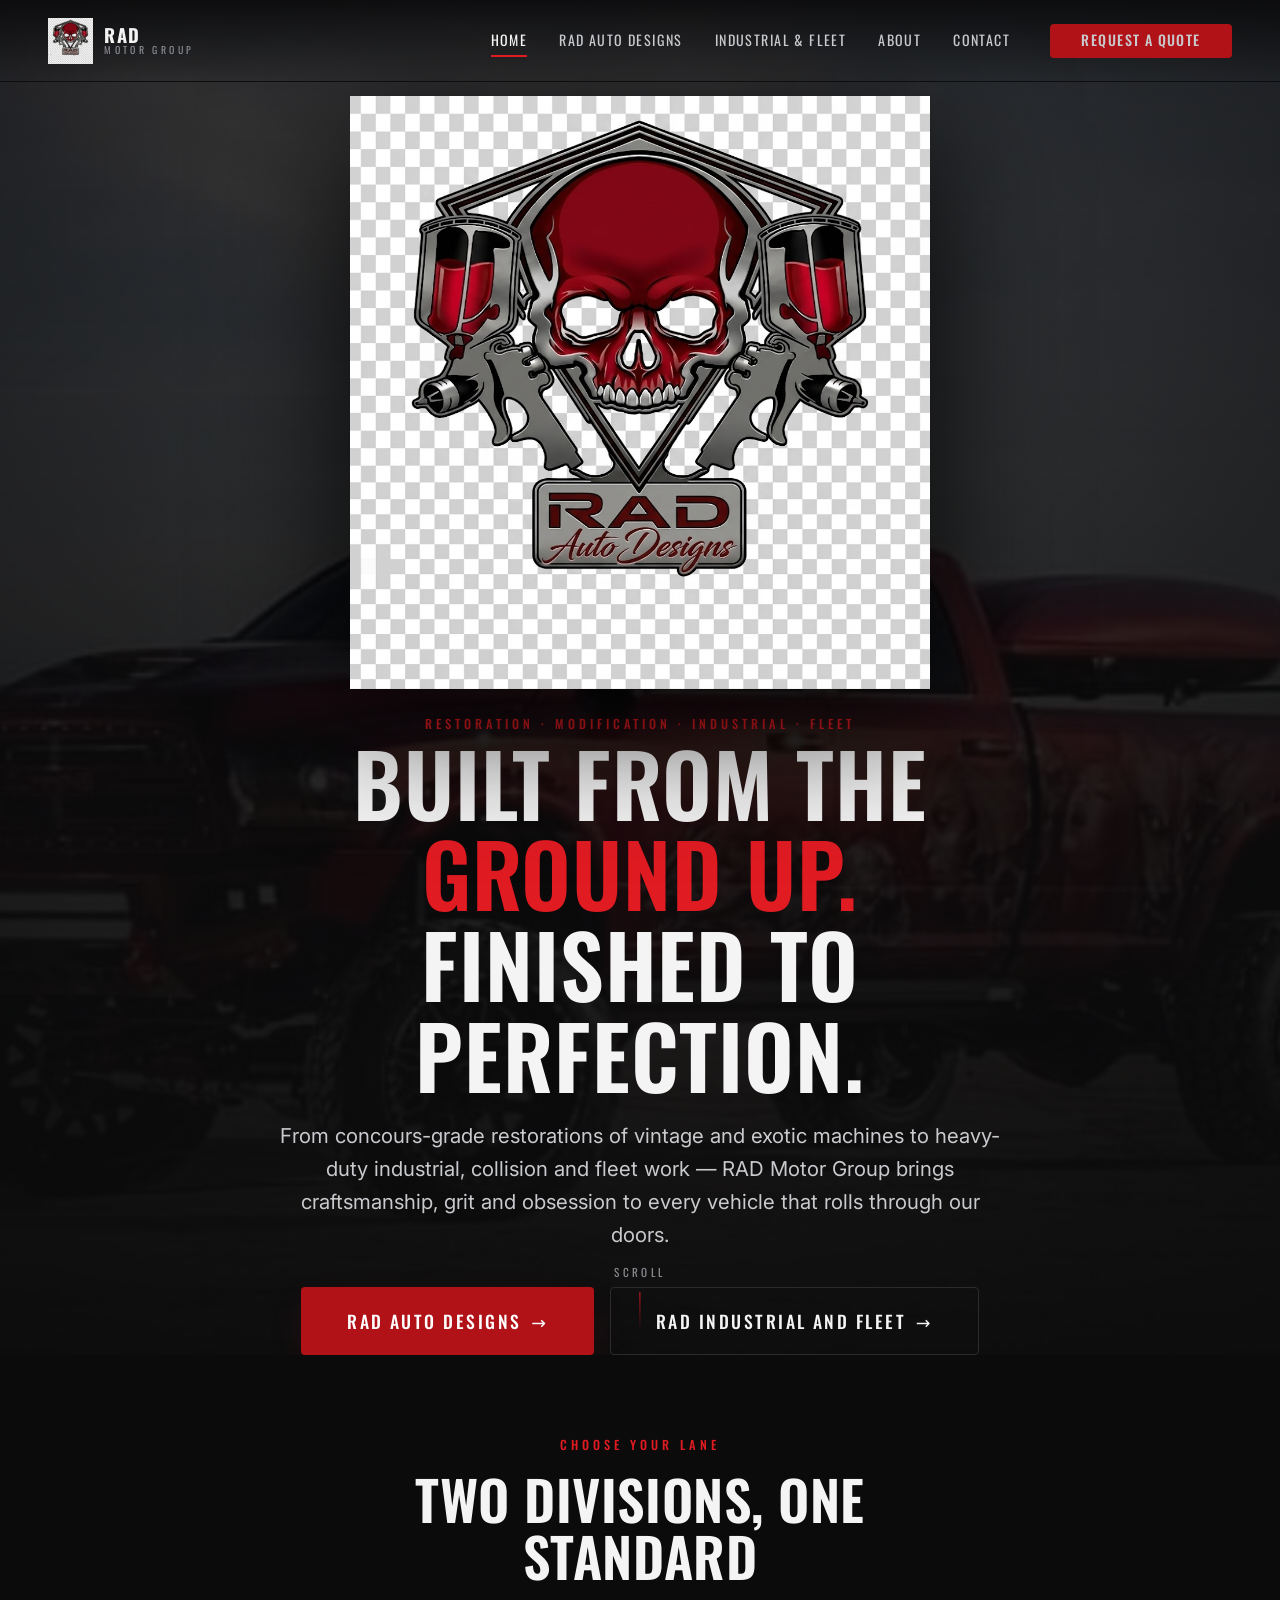
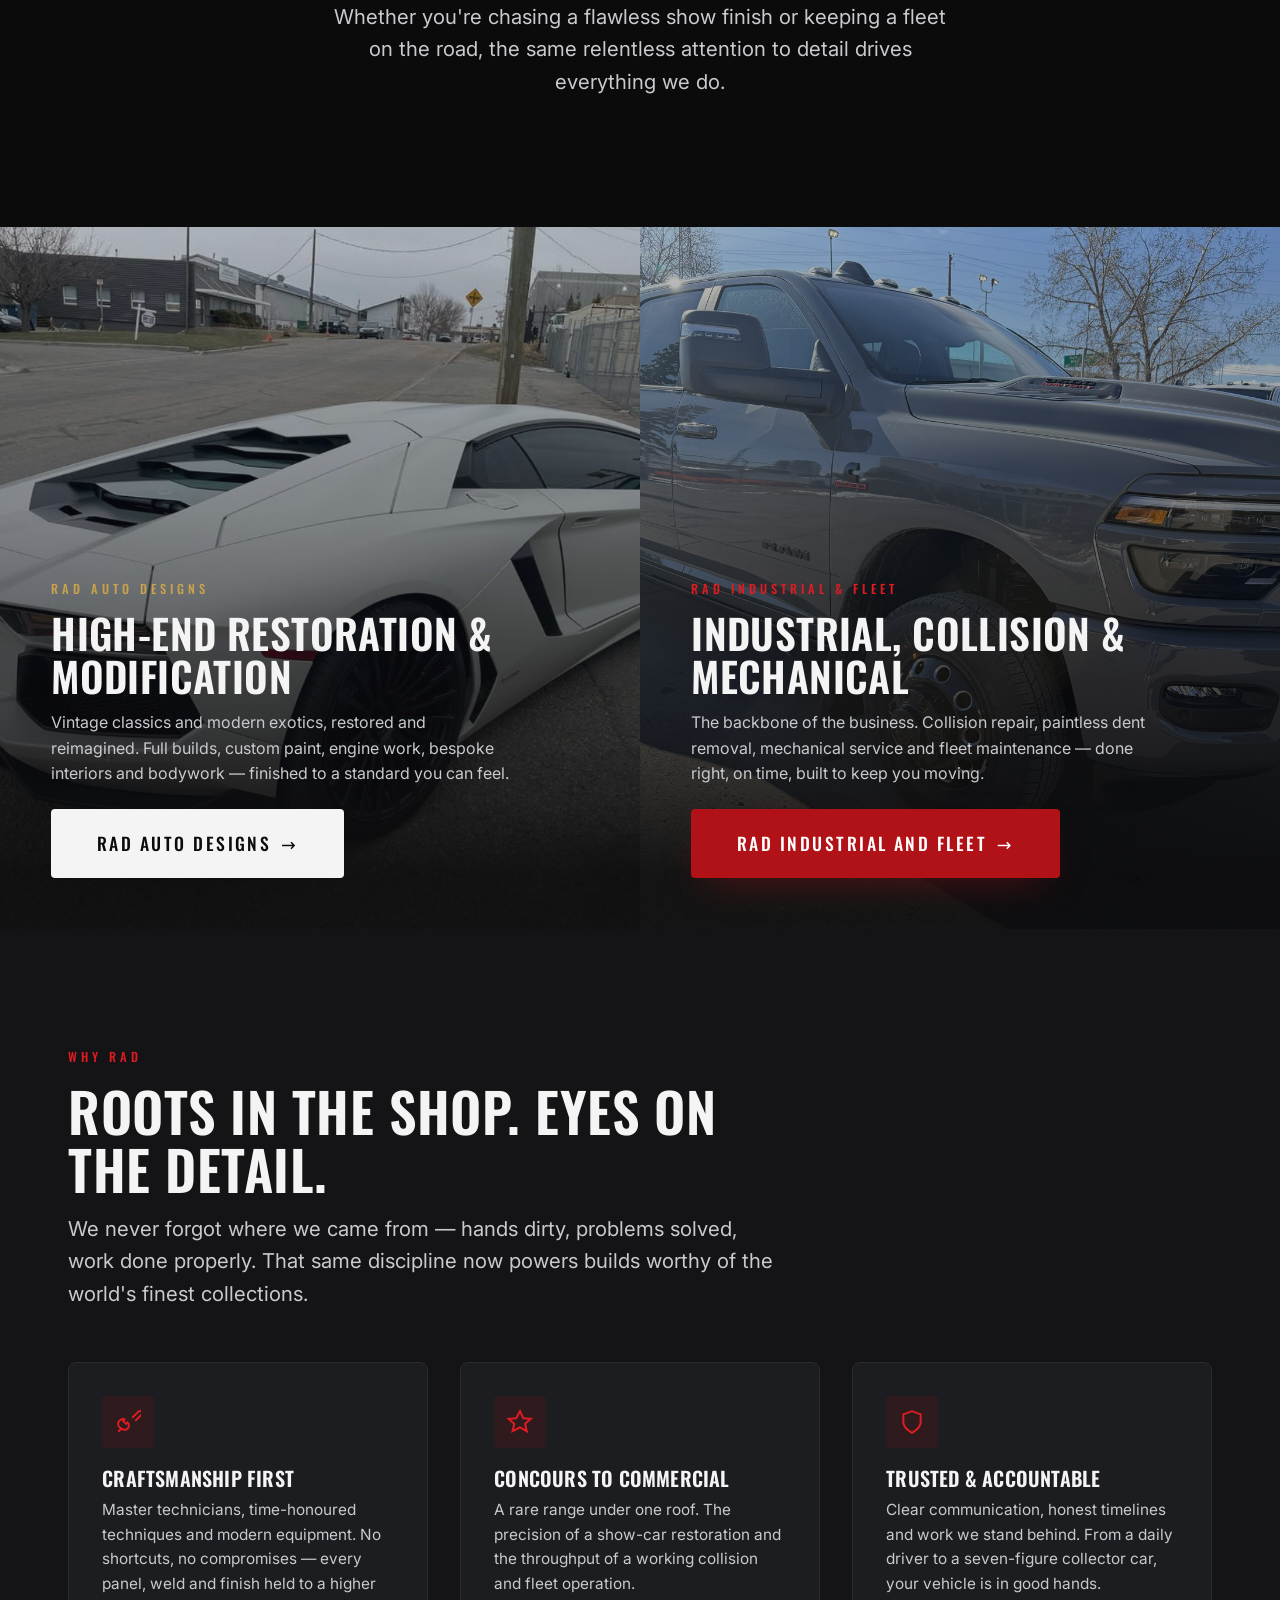
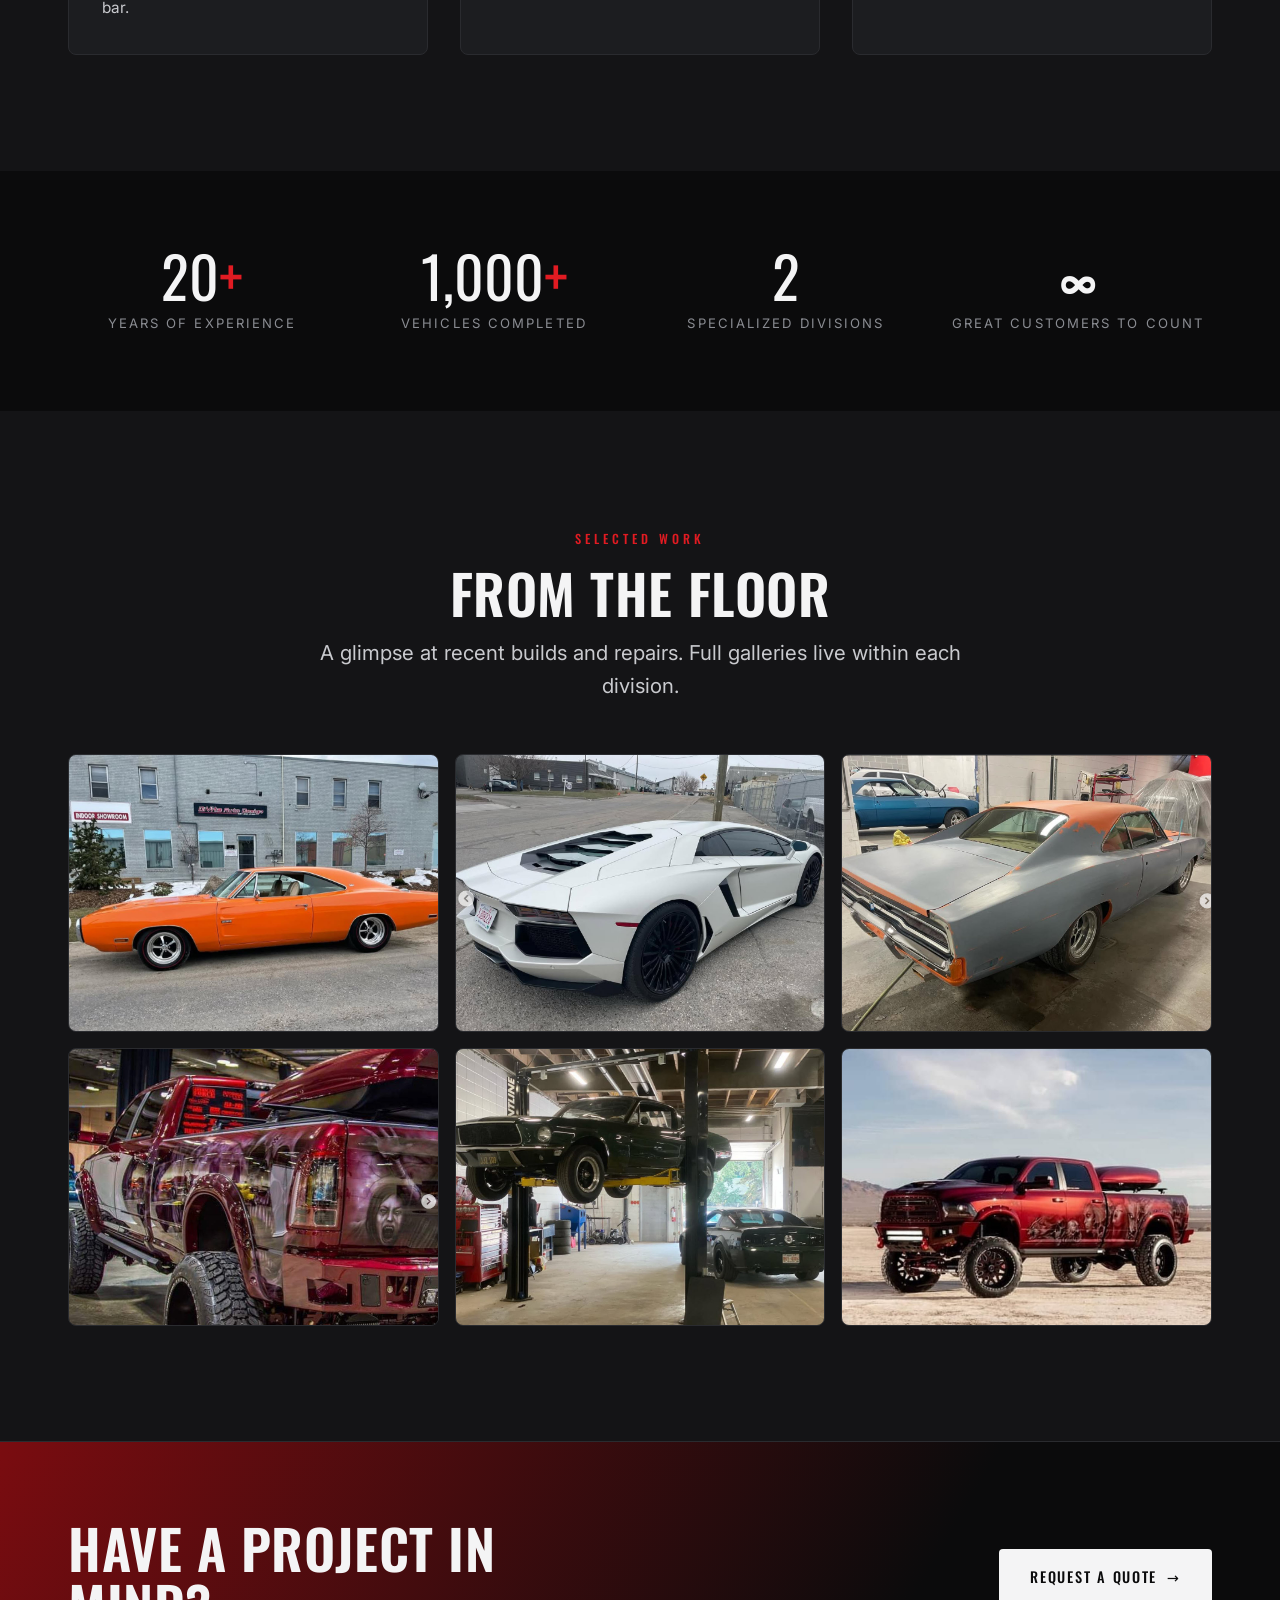
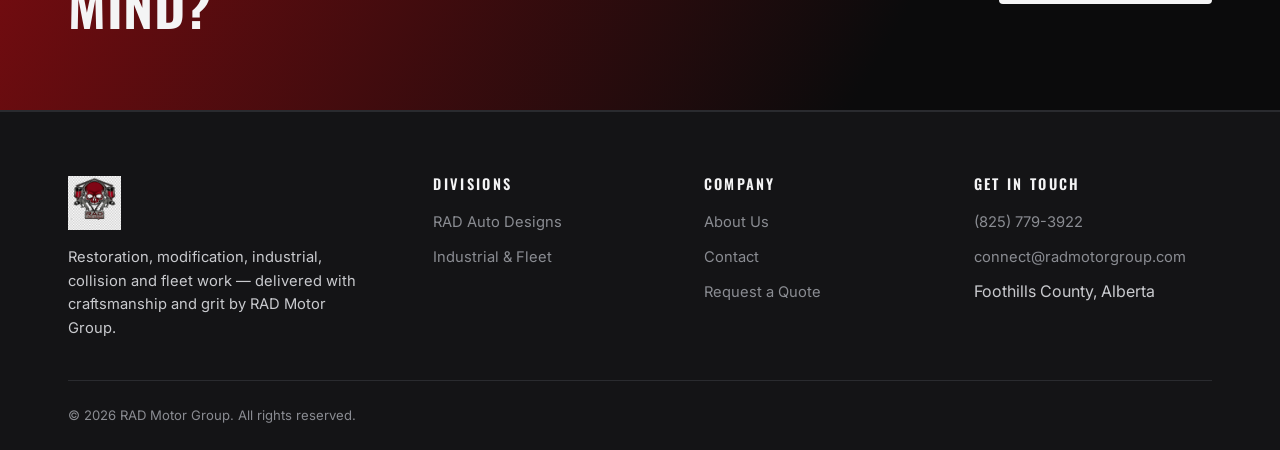
==== index.html @ b4453901 "Initial commit: RAD Motor Group website Launch-ready static site with Netlify Forms contact handling" ====
<!DOCTYPE html>
<html lang="en">
<head>
  <meta charset="UTF-8" />
  <meta name="viewport" content="width=device-width, initial-scale=1.0" />
  <title>RAD Motor Group — Restoration. Modification. Industrial &amp; Fleet.</title>
  <meta name="description" content="RAD Motor Group: high-end vintage and exotic restorations through RAD Auto Designs, plus industrial, collision, dent and mechanical work through RAD Industrial &amp; Fleet." />
  <link rel="preconnect" href="https://fonts.googleapis.com" />
  <link rel="preconnect" href="https://fonts.gstatic.com" crossorigin />
  <link href="https://fonts.googleapis.com/css2?family=Oswald:wght@400;500;600;700&family=Inter:wght@400;500;600&display=swap" rel="stylesheet" />
  <link rel="icon" type="image/png" href="assets/img/rad-logo.png" />
  <link rel="stylesheet" href="assets/css/style.css" />
</head>
<body>

  <!-- NAV -->
  <header class="nav">
    <a href="index.html" class="nav__brand" aria-label="RAD Motor Group home">
      <img src="assets/img/rad-logo.png" alt="RAD Motor Group" onerror="this.style.display='none'" />
      <span class="nav__brand-text"><strong>RAD</strong><span>Motor Group</span></span>
    </a>
    <nav class="nav__links" aria-label="Primary">
      <a href="index.html" class="active">Home</a>
      <a href="designs.html">RAD Auto Designs</a>
      <a href="fleet.html">Industrial &amp; Fleet</a>
      <a href="about.html">About</a>
      <a href="contact.html">Contact</a>
      <a href="contact.html" class="btn btn--primary nav__cta">Request a Quote</a>
    </nav>
    <button class="nav__toggle" aria-label="Toggle menu"><span></span><span></span><span></span></button>
  </header>

  <!-- HERO -->
  <section class="hero hero--logo">
    <div class="hero__bg"><img src="assets/img/sema-truck-desert.jpg" alt="Custom candy-red show truck built by RAD Motor Group" /></div>
    <div class="wrap hero__inner">
      <img class="hero__logo" src="assets/img/rad-logo.png" alt="RAD Auto Designs" />
      <span class="eyebrow reveal">Restoration · Modification · Industrial · Fleet</span>
      <h1 class="reveal" data-delay="1">Built From The <span class="accent">Ground Up.</span><br />Finished To Perfection.</h1>
      <p class="lead reveal" data-delay="2">From concours-grade restorations of vintage and exotic machines to heavy-duty industrial, collision and fleet work — RAD Motor Group brings craftsmanship, grit and obsession to every vehicle that rolls through our doors.</p>
      <div class="hero__actions reveal" data-delay="3">
        <a href="designs.html" class="btn btn--primary btn--lg">RAD Auto Designs <span class="arrow">→</span></a>
        <a href="fleet.html" class="btn btn--ghost btn--lg">RAD Industrial and Fleet <span class="arrow">→</span></a>
      </div>
    </div>
    <div class="hero__scroll">Scroll</div>
  </section>

  <!-- DIVISIONS -->
  <section class="section--tight" aria-label="Our divisions">
    <div class="wrap sec-head center reveal">
      <span class="eyebrow">Choose Your Lane</span>
      <h2>Two Divisions, One Standard</h2>
      <p class="lead maxw-prose mx-auto">Whether you're chasing a flawless show finish or keeping a fleet on the road, the same relentless attention to detail drives everything we do.</p>
    </div>
  </section>

  <section class="divisions">
    <a class="division division--designs" href="designs.html">
      <div class="division__bg"><img src="assets/img/lambo-white.jpg" alt="White Lamborghini Aventador" /></div>
      <div class="division__content">
        <span class="eyebrow eyebrow--gold">RAD Auto Designs</span>
        <h3>High-End Restoration &amp; Modification</h3>
        <p>Vintage classics and modern exotics, restored and reimagined. Full builds, custom paint, engine work, bespoke interiors and bodywork — finished to a standard you can feel.</p>
        <span class="btn btn--light btn--lg">RAD Auto Designs <span class="arrow">→</span></span>
      </div>
    </a>
    <a class="division division--fleet" href="fleet.html">
      <div class="division__bg"><img src="assets/img/ram-dually.jpg" alt="RAM 3500 dually fleet truck serviced by RAD Industrial &amp; Fleet" /></div>
      <div class="division__content">
        <span class="eyebrow">RAD Industrial &amp; Fleet</span>
        <h3>Industrial, Collision &amp; Mechanical</h3>
        <p>The backbone of the business. Collision repair, paintless dent removal, mechanical service and fleet maintenance — done right, on time, built to keep you moving.</p>
        <span class="btn btn--primary btn--lg">RAD Industrial and Fleet <span class="arrow">→</span></span>
      </div>
    </a>
  </section>

  <!-- WHY RAD -->
  <section class="section surface-soft">
    <div class="wrap">
      <div class="sec-head reveal">
        <span class="eyebrow">Why RAD</span>
        <h2>Roots In The Shop. Eyes On The Detail.</h2>
        <p class="lead maxw-prose">We never forgot where we came from — hands dirty, problems solved, work done properly. That same discipline now powers builds worthy of the world's finest collections.</p>
      </div>
      <div class="grid grid-3">
        <div class="card reveal">
          <div class="card__icon" aria-hidden="true">
            <svg viewBox="0 0 24 24" fill="none" stroke="currentColor" stroke-width="1.8"><path d="M3 21l3-3m0 0a4 4 0 105.66-5.66l-1.41 1.41-2.83-2.83 1.41-1.41A4 4 0 006 18zm9.9-9.9l5.66-5.66a2 2 0 012.83 2.83l-5.66 5.66"/></svg>
          </div>
          <h3>Craftsmanship First</h3>
          <p>Master technicians, time-honoured techniques and modern equipment. No shortcuts, no compromises — every panel, weld and finish held to a higher bar.</p>
        </div>
        <div class="card reveal" data-delay="1">
          <div class="card__icon" aria-hidden="true">
            <svg viewBox="0 0 24 24" fill="none" stroke="currentColor" stroke-width="1.8"><path d="M12 2l3 6.5 7 .6-5.3 4.6 1.6 6.8L12 17l-6.9 3.5 1.6-6.8L1.4 9.1l7-.6z"/></svg>
          </div>
          <h3>Concours To Commercial</h3>
          <p>A rare range under one roof. The precision of a show-car restoration and the throughput of a working collision and fleet operation.</p>
        </div>
        <div class="card reveal" data-delay="2">
          <div class="card__icon" aria-hidden="true">
            <svg viewBox="0 0 24 24" fill="none" stroke="currentColor" stroke-width="1.8"><path d="M12 22s8-4 8-10V5l-8-3-8 3v7c0 6 8 10 8 10z"/></svg>
          </div>
          <h3>Trusted &amp; Accountable</h3>
          <p>Clear communication, honest timelines and work we stand behind. From a daily driver to a seven-figure collector car, your vehicle is in good hands.</p>
        </div>
      </div>
    </div>
  </section>

  <!-- STATS -->
  <section class="section--tight">
    <div class="wrap">
      <div class="stats">
        <div class="reveal"><div class="stat__num">20<span class="text-red">+</span></div><div class="stat__label">Years Of Experience</div></div>
        <div class="reveal" data-delay="1"><div class="stat__num">1,000<span class="text-red">+</span></div><div class="stat__label">Vehicles Completed</div></div>
        <div class="reveal" data-delay="2"><div class="stat__num">2</div><div class="stat__label">Specialized Divisions</div></div>
        <div class="reveal" data-delay="3"><div class="stat__num text-red">&infin;</div><div class="stat__label">Great Customers To Count</div></div>
      </div>
    </div>
  </section>

  <!-- GALLERY TEASER -->
  <section class="section surface-soft">
    <div class="wrap">
      <div class="sec-head center reveal">
        <span class="eyebrow">Selected Work</span>
        <h2>From The Floor</h2>
        <p class="lead maxw-prose mx-auto">A glimpse at recent builds and repairs. Full galleries live within each division.</p>
      </div>
      <div class="gallery">
        <figure class="gallery__item reveal"><img src="assets/img/charger-orange-side.jpg" alt="Restored orange Dodge Charger" /><figcaption>Vintage Restoration — RAD Auto Designs</figcaption></figure>
        <figure class="gallery__item reveal" data-delay="1"><img src="assets/img/lambo-white.jpg" alt="White Lamborghini Aventador" /><figcaption>Exotic Refinish — RAD Auto Designs</figcaption></figure>
        <figure class="gallery__item reveal" data-delay="2"><img src="assets/img/charger-primer.jpg" alt="Dodge Charger in primer during bodywork" /><figcaption>Bodywork &amp; Repair — Industrial &amp; Fleet</figcaption></figure>
        <figure class="gallery__item reveal"><img src="assets/img/sema-truck-show.jpg" alt="Custom airbrushed show truck at SEMA" /><figcaption>Custom Paint — RAD Auto Designs</figcaption></figure>
        <figure class="gallery__item reveal" data-delay="1"><img src="assets/img/mustang-lift.jpg" alt="Classic Mustang on the shop lift" /><figcaption>Mechanical Service — Industrial &amp; Fleet</figcaption></figure>
        <figure class="gallery__item reveal" data-delay="2"><img src="assets/img/sema-truck-desert.jpg" alt="Lifted candy-red custom Ram truck" /><figcaption>Full Custom Build — RAD Auto Designs</figcaption></figure>
      </div>
    </div>
  </section>

  <!-- CTA BAND -->
  <section class="cta-band section--tight">
    <div class="wrap">
      <h2 class="reveal">Have A Project In Mind?</h2>
      <div class="reveal" data-delay="1">
        <a href="contact.html" class="btn btn--light">Request a Quote <span class="arrow">→</span></a>
      </div>
    </div>
  </section>

  <!-- FOOTER -->
  <footer class="footer">
    <div class="wrap">
      <div class="footer__grid">
        <div class="footer__brand">
          <img src="assets/img/rad-logo.png" alt="RAD Motor Group" onerror="this.style.display='none'" />
          <p>Restoration, modification, industrial, collision and fleet work — delivered with craftsmanship and grit by RAD Motor Group.</p>
        </div>
        <div>
          <h4>Divisions</h4>
          <ul>
            <li><a href="designs.html">RAD Auto Designs</a></li>
            <li><a href="fleet.html">Industrial &amp; Fleet</a></li>
          </ul>
        </div>
        <div>
          <h4>Company</h4>
          <ul>
            <li><a href="about.html">About Us</a></li>
            <li><a href="contact.html">Contact</a></li>
            <li><a href="contact.html">Request a Quote</a></li>
          </ul>
        </div>
        <div>
          <h4>Get In Touch</h4>
          <ul>
            <li><a href="tel:+18257793922">(825) 779-3922</a></li>
            <li><a href="mailto:connect@radmotorgroup.com">connect@radmotorgroup.com</a></li>
            <li>Foothills County, Alberta</li>
          </ul>
        </div>
      </div>
      <div class="footer__bottom">
        <span>&copy; <span id="year">2026</span> RAD Motor Group. All rights reserved.</span>
        <div class="footer__social">
          <a href="#" aria-label="Instagram"><svg width="18" height="18" viewBox="0 0 24 24" fill="none" stroke="currentColor" stroke-width="1.8"><rect x="3" y="3" width="18" height="18" rx="5"/><circle cx="12" cy="12" r="4"/><circle cx="17.5" cy="6.5" r="1"/></svg></a>
          <a href="#" aria-label="Facebook"><svg width="18" height="18" viewBox="0 0 24 24" fill="none" stroke="currentColor" stroke-width="1.8"><path d="M15 3h-3a4 4 0 00-4 4v3H5v4h3v7h4v-7h3l1-4h-4V7a1 1 0 011-1h3z"/></svg></a>
          <a href="#" aria-label="YouTube"><svg width="18" height="18" viewBox="0 0 24 24" fill="none" stroke="currentColor" stroke-width="1.8"><rect x="2" y="5" width="20" height="14" rx="4"/><path d="M10 9l5 3-5 3z" fill="currentColor"/></svg></a>
        </div>
      </div>
    </div>
  </footer>

  <script src="assets/js/main.js"></script>
</body>
</html>
---- assets/css/style.css ----
/* ============================================================
   RAD Motor Group — Design System
   Deep red + black. Dark, dramatic, premium.
   ============================================================ */

:root {
  /* Brand palette */
  --rad-red: #B01217;          /* deep signature red */
  --rad-red-bright: #E11B22;   /* accent / hover */
  --rad-red-dark: #7A0C10;     /* pressed / shadow red */
  --black: #0B0B0C;            /* near-black base */
  --black-soft: #141416;       /* raised surfaces */
  --char: #1C1D20;             /* cards */
  --char-line: #2A2B2F;        /* hairline borders */
  --smoke: #8A8C92;            /* muted text */
  --silver: #C9CACE;           /* secondary text */
  --white: #F4F4F5;            /* primary text */
  --gold: #C9A24B;             /* subtle luxury accent */

  /* Typography */
  --font-display: "Oswald", "Arial Narrow", system-ui, sans-serif;
  --font-body: "Inter", -apple-system, "Segoe UI", Roboto, sans-serif;

  /* Layout */
  --maxw: 1240px;
  --gutter: clamp(1.25rem, 4vw, 3rem);
  --radius: 4px;
  --radius-lg: 8px;

  /* Motion */
  --ease: cubic-bezier(0.22, 1, 0.36, 1);
  --t-fast: 0.2s;
  --t-med: 0.4s;

  /* Shadow */
  --shadow: 0 18px 50px -20px rgba(0,0,0,0.8);
  --shadow-red: 0 14px 40px -18px rgba(176,18,23,0.55);
}

/* ---------- Reset ---------- */
*, *::before, *::after { box-sizing: border-box; margin: 0; padding: 0; }
html { scroll-behavior: smooth; -webkit-text-size-adjust: 100%; }
body {
  font-family: var(--font-body);
  background: var(--black);
  color: var(--silver);
  line-height: 1.6;
  overflow-x: hidden;
  -webkit-font-smoothing: antialiased;
}
img { max-width: 100%; display: block; }
a { color: inherit; text-decoration: none; }
ul { list-style: none; }
button { font-family: inherit; cursor: pointer; }

/* ---------- Typography ---------- */
h1, h2, h3, h4, .display {
  font-family: var(--font-display);
  color: var(--white);
  font-weight: 600;
  line-height: 1.05;
  letter-spacing: 0.01em;
  text-transform: uppercase;
}
h1 { font-size: clamp(2.6rem, 7vw, 5.4rem); }
h2 { font-size: clamp(2rem, 4.5vw, 3.4rem); }
h3 { font-size: clamp(1.3rem, 2.4vw, 1.8rem); }
p  { color: var(--silver); }
.lead { font-size: clamp(1.05rem, 1.6vw, 1.3rem); color: var(--silver); }

.eyebrow {
  font-family: var(--font-display);
  text-transform: uppercase;
  letter-spacing: 0.32em;
  font-size: 0.78rem;
  color: var(--rad-red-bright);
  font-weight: 500;
  display: inline-block;
}
.eyebrow--gold { color: var(--gold); }
.text-red { color: var(--rad-red-bright); }

/* ---------- Layout helpers ---------- */
.wrap { width: 100%; max-width: var(--maxw); margin-inline: auto; padding-inline: var(--gutter); }
.section { padding-block: clamp(4rem, 9vw, 8rem); position: relative; }
.section--tight { padding-block: clamp(3rem, 6vw, 5rem); }
.center { text-align: center; }
.mx-auto { margin-inline: auto; }
.maxw-prose { max-width: 62ch; }

.grid { display: grid; gap: clamp(1.25rem, 2.5vw, 2rem); }
.grid-2 { grid-template-columns: repeat(2, 1fr); }
.grid-3 { grid-template-columns: repeat(3, 1fr); }
.grid-4 { grid-template-columns: repeat(4, 1fr); }
@media (max-width: 900px) {
  .grid-3, .grid-4 { grid-template-columns: repeat(2, 1fr); }
}
@media (max-width: 620px) {
  .grid-2, .grid-3, .grid-4 { grid-template-columns: 1fr; }
}

/* ---------- Buttons ---------- */
.btn {
  display: inline-flex;
  align-items: center;
  gap: 0.6rem;
  font-family: var(--font-display);
  text-transform: uppercase;
  letter-spacing: 0.12em;
  font-size: 0.9rem;
  font-weight: 500;
  padding: 0.95rem 1.9rem;
  border-radius: var(--radius);
  border: 1px solid transparent;
  transition: transform var(--t-fast) var(--ease),
              background var(--t-fast) var(--ease),
              box-shadow var(--t-fast) var(--ease),
              color var(--t-fast) var(--ease);
}
.btn:hover { transform: translateY(-2px); }
.btn--primary { background: var(--rad-red); color: #fff; box-shadow: var(--shadow-red); }
.btn--primary:hover { background: var(--rad-red-bright); }
.btn--ghost { border-color: var(--char-line); color: var(--white); background: transparent; }
.btn--ghost:hover { border-color: var(--rad-red-bright); color: var(--rad-red-bright); }
.btn--light { background: var(--white); color: var(--black); }
.btn--light:hover { background: #fff; }
.btn .arrow { transition: transform var(--t-fast) var(--ease); }
.btn:hover .arrow { transform: translateX(4px); }
.btn--lg { padding: 1.2rem 2.8rem; font-size: 1.1rem; letter-spacing: 0.14em; border-radius: var(--radius); }
@media (max-width: 620px) { .btn--lg { width: 100%; justify-content: center; } }

/* ---------- Navigation ---------- */
.nav {
  position: fixed; inset: 0 0 auto 0; z-index: 100;
  display: flex; align-items: center; justify-content: space-between;
  padding: 1.1rem var(--gutter);
  background: linear-gradient(180deg, rgba(11,11,12,0.92), rgba(11,11,12,0));
  transition: background var(--t-med) var(--ease), padding var(--t-med) var(--ease),
              border-color var(--t-med) var(--ease);
  border-bottom: 1px solid transparent;
}
.nav.scrolled {
  background: rgba(11,11,12,0.96);
  backdrop-filter: blur(12px);
  border-bottom-color: var(--char-line);
  padding-block: 0.8rem;
}
.nav__brand { display: flex; align-items: center; gap: 0.7rem; }
.nav__brand img { height: 46px; width: auto; transition: height var(--t-med) var(--ease); }
.nav.scrolled .nav__brand img { height: 40px; }
.nav__brand-text { font-family: var(--font-display); text-transform: uppercase; line-height: 1; }
.nav__brand-text strong { display: block; color: var(--white); font-size: 1.15rem; letter-spacing: 0.08em; }
.nav__brand-text span { display: block; color: var(--smoke); font-size: 0.62rem; letter-spacing: 0.34em; }

.nav__links { display: flex; align-items: center; gap: 2rem; }
.nav__links a {
  font-family: var(--font-display); text-transform: uppercase;
  letter-spacing: 0.1em; font-size: 0.88rem; color: var(--silver);
  position: relative; padding-block: 0.3rem; transition: color var(--t-fast) var(--ease);
}
.nav__links a::after {
  content: ""; position: absolute; left: 0; bottom: 0; height: 2px; width: 0;
  background: var(--rad-red-bright); transition: width var(--t-fast) var(--ease);
}
.nav__links a:hover, .nav__links a.active { color: var(--white); }
.nav__links a:hover::after, .nav__links a.active::after { width: 100%; }

.nav__cta { margin-left: 0.5rem; }
.nav__toggle { display: none; flex-direction: column; gap: 5px; background: none; border: 0; padding: 6px; }
.nav__toggle span { width: 26px; height: 2px; background: var(--white); transition: transform var(--t-fast) var(--ease), opacity var(--t-fast); }
.nav.open .nav__toggle span:nth-child(1) { transform: translateY(7px) rotate(45deg); }
.nav.open .nav__toggle span:nth-child(2) { opacity: 0; }
.nav.open .nav__toggle span:nth-child(3) { transform: translateY(-7px) rotate(-45deg); }

@media (max-width: 940px) {
  .nav__toggle { display: flex; }
  .nav__links {
    position: fixed; inset: 0 0 0 auto; width: min(80vw, 340px);
    flex-direction: column; align-items: flex-start; justify-content: center;
    gap: 1.6rem; padding: 2rem 2.4rem;
    background: var(--black-soft); border-left: 1px solid var(--char-line);
    transform: translateX(100%); transition: transform var(--t-med) var(--ease);
  }
  .nav.open .nav__links { transform: translateX(0); }
  .nav__links a { font-size: 1.2rem; }
}

/* ---------- Hero ---------- */
.hero {
  position: relative; min-height: 100svh; display: flex; align-items: center;
  padding-top: 6rem; overflow: hidden;
}
.hero__bg { position: absolute; inset: 0; z-index: 0; }
.hero__bg img { width: 100%; height: 100%; object-fit: cover; }
.hero__bg::after {
  content: ""; position: absolute; inset: 0;
  background: linear-gradient(100deg, rgba(11,11,12,0.96) 28%, rgba(11,11,12,0.55) 70%, rgba(11,11,12,0.3)),
              linear-gradient(0deg, rgba(11,11,12,0.9), rgba(11,11,12,0.1));
}
.hero__inner { position: relative; z-index: 1; max-width: 760px; }
.hero h1 { margin-block: 1rem 1.3rem; }
.hero h1 .accent { color: var(--rad-red-bright); }
.hero .lead { max-width: 56ch; margin-bottom: 2.2rem; }
.hero__actions { display: flex; flex-wrap: wrap; gap: 1rem; }
.hero__scroll {
  position: absolute; bottom: 1.6rem; left: 50%; transform: translateX(-50%);
  z-index: 1; color: var(--smoke); font-size: 0.7rem; letter-spacing: 0.3em;
  text-transform: uppercase; font-family: var(--font-display);
  display: flex; flex-direction: column; align-items: center; gap: 0.6rem;
}
.hero__scroll::after { content: ""; width: 1px; height: 38px; background: linear-gradient(var(--rad-red-bright), transparent); animation: pulse 2s var(--ease) infinite; }
@keyframes pulse { 0%,100% { opacity: 0.3; } 50% { opacity: 1; } }

/* Hero logo splash (homepage entry) */
.hero--logo { text-align: center; }
.hero--logo .hero__inner { max-width: 940px; margin-inline: auto; }
.hero--logo .hero__bg::after {
  background: linear-gradient(0deg, rgba(11,11,12,0.94), rgba(11,11,12,0.5)),
              radial-gradient(circle at 50% 40%, rgba(11,11,12,0.3), rgba(11,11,12,0.85));
}
.hero__logo {
  width: clamp(260px, 46vw, 580px);
  margin: 0 auto 1.4rem;
  filter: drop-shadow(0 26px 70px rgba(0,0,0,0.9));
  animation: heroLogoIn 1.1s var(--ease) both;
}
@keyframes heroLogoIn { from { opacity: 0; transform: translateY(24px) scale(0.94); } to { opacity: 1; transform: none; } }
.hero--logo .hero h1, .hero--logo h1 { margin-top: 0; }
.hero--logo .lead { margin-inline: auto; }
.hero--logo .hero__actions { justify-content: center; }
@media (prefers-reduced-motion: reduce) { .hero__logo { animation: none; } }

/* ---------- Section heading ---------- */
.sec-head { max-width: 720px; margin-bottom: clamp(2.2rem, 4vw, 3.4rem); }
.sec-head.center { margin-inline: auto; }
.sec-head h2 { margin-block: 0.8rem 1rem; }

/* ---------- Divisions (split) ---------- */
.divisions { display: grid; grid-template-columns: 1fr 1fr; min-height: 78vh; }
@media (max-width: 860px) { .divisions { grid-template-columns: 1fr; } }
.division {
  position: relative; display: flex; align-items: flex-end;
  padding: clamp(2rem, 4vw, 3.5rem); overflow: hidden; min-height: 50vh;
}
.division__bg { position: absolute; inset: 0; z-index: 0; transition: transform 0.9s var(--ease); }
.division__bg img { width: 100%; height: 100%; object-fit: cover; }
.division__bg::after { content: ""; position: absolute; inset: 0; background: linear-gradient(0deg, rgba(11,11,12,0.95) 8%, rgba(11,11,12,0.45) 60%, rgba(11,11,12,0.25)); transition: background var(--t-med); }
.division:hover .division__bg { transform: scale(1.06); }
.division--designs:hover .division__bg::after { background: linear-gradient(0deg, rgba(11,11,12,0.95) 8%, rgba(201,162,75,0.16) 70%, rgba(11,11,12,0.2)); }
.division--fleet:hover .division__bg::after { background: linear-gradient(0deg, rgba(11,11,12,0.95) 8%, rgba(176,18,23,0.22) 70%, rgba(11,11,12,0.2)); }
.division__content { position: relative; z-index: 1; max-width: 460px; }
.division__content h3 { font-size: clamp(1.8rem, 3.2vw, 2.6rem); margin-block: 0.6rem 0.8rem; }
.division__content p { margin-bottom: 1.4rem; }

/* ---------- Cards ---------- */
.card {
  background: var(--char); border: 1px solid var(--char-line);
  border-radius: var(--radius-lg); padding: clamp(1.6rem, 2.6vw, 2.2rem);
  transition: transform var(--t-med) var(--ease), border-color var(--t-med) var(--ease), box-shadow var(--t-med) var(--ease);
  height: 100%;
}
.card:hover { transform: translateY(-6px); border-color: var(--rad-red-dark); box-shadow: var(--shadow); }
.card__icon {
  width: 52px; height: 52px; display: grid; place-items: center;
  border-radius: var(--radius); background: rgba(176,18,23,0.12);
  color: var(--rad-red-bright); margin-bottom: 1.2rem;
}
.card__icon svg { width: 26px; height: 26px; }
.card h3 { font-size: 1.25rem; margin-bottom: 0.6rem; }
.card p { font-size: 0.96rem; }

/* ---------- Service list ---------- */
.svc-list { display: grid; gap: 0.9rem; }
.svc-item {
  display: flex; gap: 1rem; align-items: flex-start;
  padding: 1.1rem 1.3rem; background: var(--black-soft);
  border: 1px solid var(--char-line); border-left: 3px solid var(--rad-red);
  border-radius: var(--radius); transition: border-color var(--t-fast), background var(--t-fast), transform var(--t-fast);
}
.svc-item:hover { background: var(--char); transform: translateX(4px); border-left-color: var(--rad-red-bright); }
.svc-item h4 { font-size: 1.05rem; margin-bottom: 0.2rem; color: var(--white); }
.svc-item p { font-size: 0.9rem; color: var(--smoke); }
.svc-item .check { color: var(--rad-red-bright); flex-shrink: 0; margin-top: 2px; }

/* ---------- Stats ---------- */
.stats { display: grid; grid-template-columns: repeat(4,1fr); gap: 1.5rem; text-align: center; }
@media (max-width: 720px) { .stats { grid-template-columns: repeat(2,1fr); } }
.stat__num { font-family: var(--font-display); font-size: clamp(2.4rem,5vw,3.6rem); color: var(--white); line-height: 1; }
.stat__num .text-red { color: var(--rad-red-bright); }
.stat__label { font-size: 0.82rem; letter-spacing: 0.16em; text-transform: uppercase; color: var(--smoke); margin-top: 0.5rem; }

/* ---------- Gallery ---------- */
.gallery { display: grid; grid-template-columns: repeat(3, 1fr); gap: 1rem; }
@media (max-width: 860px) { .gallery { grid-template-columns: repeat(2,1fr); } }
@media (max-width: 520px) { .gallery { grid-template-columns: 1fr; } }
.gallery__item {
  position: relative; overflow: hidden; border-radius: var(--radius-lg);
  aspect-ratio: 4/3; border: 1px solid var(--char-line);
}
.gallery__item img { width: 100%; height: 100%; object-fit: cover; transition: transform 0.6s var(--ease); }
.gallery__item:hover img { transform: scale(1.08); }
.gallery__item figcaption {
  position: absolute; inset: auto 0 0 0; padding: 1.4rem 1.2rem 1rem;
  background: linear-gradient(0deg, rgba(11,11,12,0.92), transparent);
  font-family: var(--font-display); text-transform: uppercase; letter-spacing: 0.1em;
  color: var(--white); font-size: 0.95rem;
  transform: translateY(8px); opacity: 0; transition: all var(--t-med) var(--ease);
}
.gallery__item:hover figcaption { transform: translateY(0); opacity: 1; }

/* ---------- CTA band ---------- */
.cta-band {
  position: relative; overflow: hidden;
  background: linear-gradient(120deg, var(--rad-red-dark), var(--black) 70%);
  border-block: 1px solid var(--char-line);
}
.cta-band .wrap { display: flex; align-items: center; justify-content: space-between; gap: 2rem; flex-wrap: wrap; }
.cta-band h2 { max-width: 18ch; }

/* ---------- Forms ---------- */
.form { display: grid; gap: 1.2rem; }
.form__row { display: grid; grid-template-columns: 1fr 1fr; gap: 1.2rem; }
@media (max-width: 620px) { .form__row { grid-template-columns: 1fr; } }
.field { display: flex; flex-direction: column; gap: 0.45rem; }
.field label { font-family: var(--font-display); text-transform: uppercase; letter-spacing: 0.1em; font-size: 0.78rem; color: var(--silver); }
.field input, .field select, .field textarea {
  background: var(--black); border: 1px solid var(--char-line); color: var(--white);
  padding: 0.85rem 1rem; border-radius: var(--radius); font-family: var(--font-body); font-size: 0.98rem;
  transition: border-color var(--t-fast), box-shadow var(--t-fast);
}
.field input:focus, .field select:focus, .field textarea:focus {
  outline: none; border-color: var(--rad-red-bright); box-shadow: 0 0 0 3px rgba(176,18,23,0.2);
}
.field textarea { resize: vertical; min-height: 140px; }
.form__note { font-size: 0.82rem; color: var(--smoke); }

/* ---------- Contact info ---------- */
.contact-grid { display: grid; grid-template-columns: 1.1fr 0.9fr; gap: clamp(2rem,5vw,4rem); align-items: start; }
@media (max-width: 860px) { .contact-grid { grid-template-columns: 1fr; } }
.info-item { display: flex; gap: 1rem; padding-block: 1.1rem; border-bottom: 1px solid var(--char-line); }
.info-item:last-child { border-bottom: 0; }
.info-item .ico { color: var(--rad-red-bright); flex-shrink: 0; }
.info-item h4 { font-size: 1rem; color: var(--white); margin-bottom: 0.2rem; }
.info-item p, .info-item a { color: var(--silver); font-size: 0.95rem; }
.info-item a:hover { color: var(--rad-red-bright); }

/* ---------- Footer ---------- */
.footer { background: var(--black-soft); border-top: 1px solid var(--char-line); padding-block: clamp(3rem,5vw,4rem) 1.5rem; }
.footer__grid { display: grid; grid-template-columns: 1.4fr 1fr 1fr 1fr; gap: 2rem; margin-bottom: 2.5rem; }
@media (max-width: 860px) { .footer__grid { grid-template-columns: 1fr 1fr; } }
@media (max-width: 520px) { .footer__grid { grid-template-columns: 1fr; } }
.footer__brand img { height: 54px; margin-bottom: 1rem; }
.footer__brand p { font-size: 0.92rem; max-width: 34ch; }
.footer h4 { font-size: 0.9rem; letter-spacing: 0.16em; color: var(--white); margin-bottom: 1.1rem; }
.footer ul li { margin-bottom: 0.6rem; }
.footer ul a { font-size: 0.92rem; color: var(--smoke); transition: color var(--t-fast); }
.footer ul a:hover { color: var(--rad-red-bright); }
.footer__bottom { display: flex; justify-content: space-between; gap: 1rem; flex-wrap: wrap; padding-top: 1.5rem; border-top: 1px solid var(--char-line); font-size: 0.82rem; color: var(--smoke); }
.footer__social { display: flex; gap: 0.8rem; }
.footer__social a { width: 38px; height: 38px; display: grid; place-items: center; border: 1px solid var(--char-line); border-radius: var(--radius); color: var(--silver); transition: all var(--t-fast); }
.footer__social a:hover { border-color: var(--rad-red-bright); color: var(--rad-red-bright); transform: translateY(-2px); }

/* ---------- Page header (interior) ---------- */
.page-head { position: relative; padding-top: 9rem; padding-bottom: clamp(3rem,6vw,5rem); overflow: hidden; }
.page-head__bg { position: absolute; inset: 0; z-index: 0; }
.page-head__bg img { width: 100%; height: 100%; object-fit: cover; }
.page-head__bg::after { content: ""; position: absolute; inset: 0; background: linear-gradient(0deg, var(--black) 12%, rgba(11,11,12,0.6) 60%, rgba(11,11,12,0.4)); }
.page-head__inner { position: relative; z-index: 1; max-width: 760px; }
.page-head h1 { margin-block: 1rem 0.8rem; font-size: clamp(2.4rem,6vw,4.4rem); }
.breadcrumb { font-size: 0.8rem; letter-spacing: 0.14em; text-transform: uppercase; color: var(--smoke); font-family: var(--font-display); }
.breadcrumb a:hover { color: var(--rad-red-bright); }

/* ---------- Utility surfaces ---------- */
.surface-soft { background: var(--black-soft); }
.surface-char { background: var(--char); }
.divider { height: 1px; background: var(--char-line); border: 0; }
.placeholder {
  display: grid; place-items: center; width: 100%; height: 100%;
  background:
    repeating-linear-gradient(45deg, #161618 0 14px, #131315 14px 28px);
  color: #3a3b40; font-family: var(--font-display); letter-spacing: 0.2em;
  text-transform: uppercase; font-size: 0.8rem; text-align: center; padding: 1rem;
}

/* Honeypot anti-spam field (visually hidden, off-screen) */
.hidden-field { position: absolute; left: -9999px; width: 1px; height: 1px; overflow: hidden; }

/* Social links hidden until accounts are live (placeholders) */
.footer__social { display: none; }

/* ---------- Reveal animation ---------- */
.reveal { opacity: 0; transform: translateY(28px); transition: opacity 0.7s var(--ease), transform 0.7s var(--ease); }
.reveal.in { opacity: 1; transform: none; }
.reveal[data-delay="1"] { transition-delay: 0.08s; }
.reveal[data-delay="2"] { transition-delay: 0.16s; }
.reveal[data-delay="3"] { transition-delay: 0.24s; }
@media (prefers-reduced-motion: reduce) {
  .reveal { opacity: 1; transform: none; transition: none; }
  * { scroll-behavior: auto !important; }
}
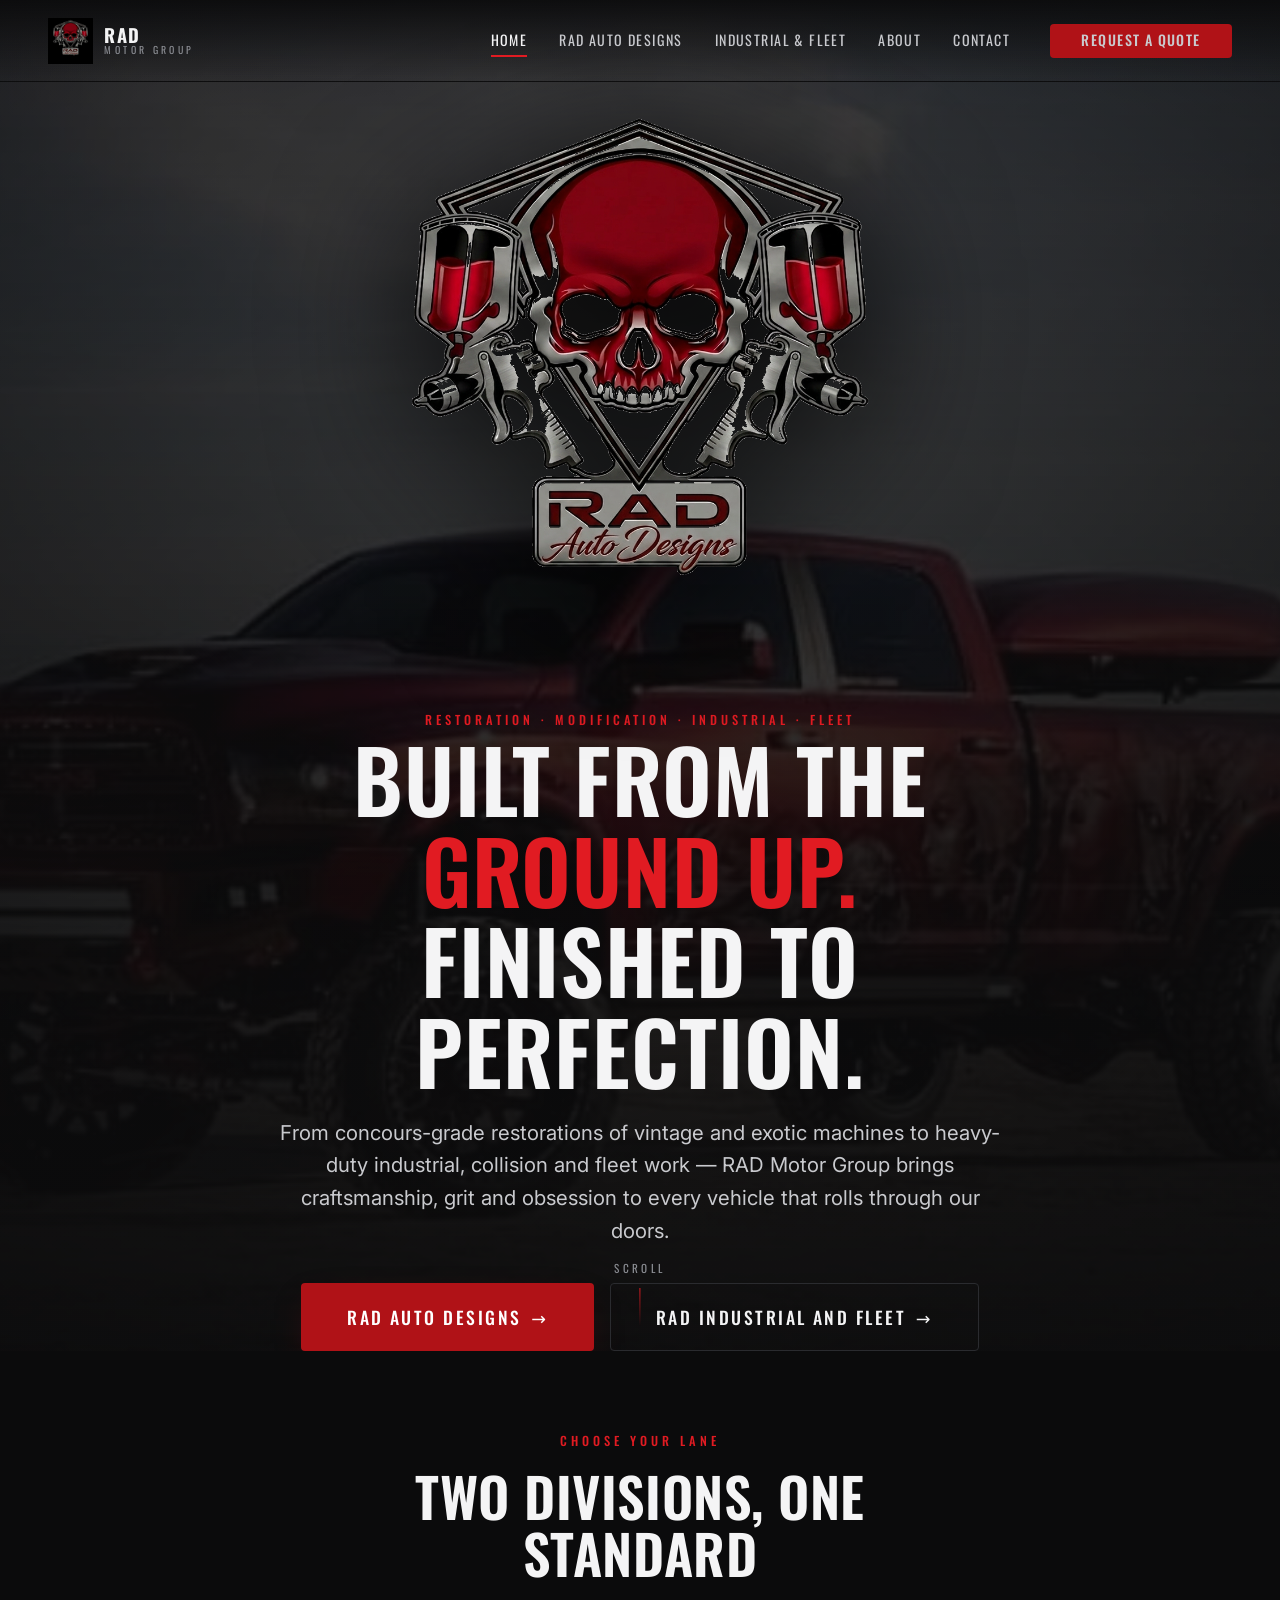
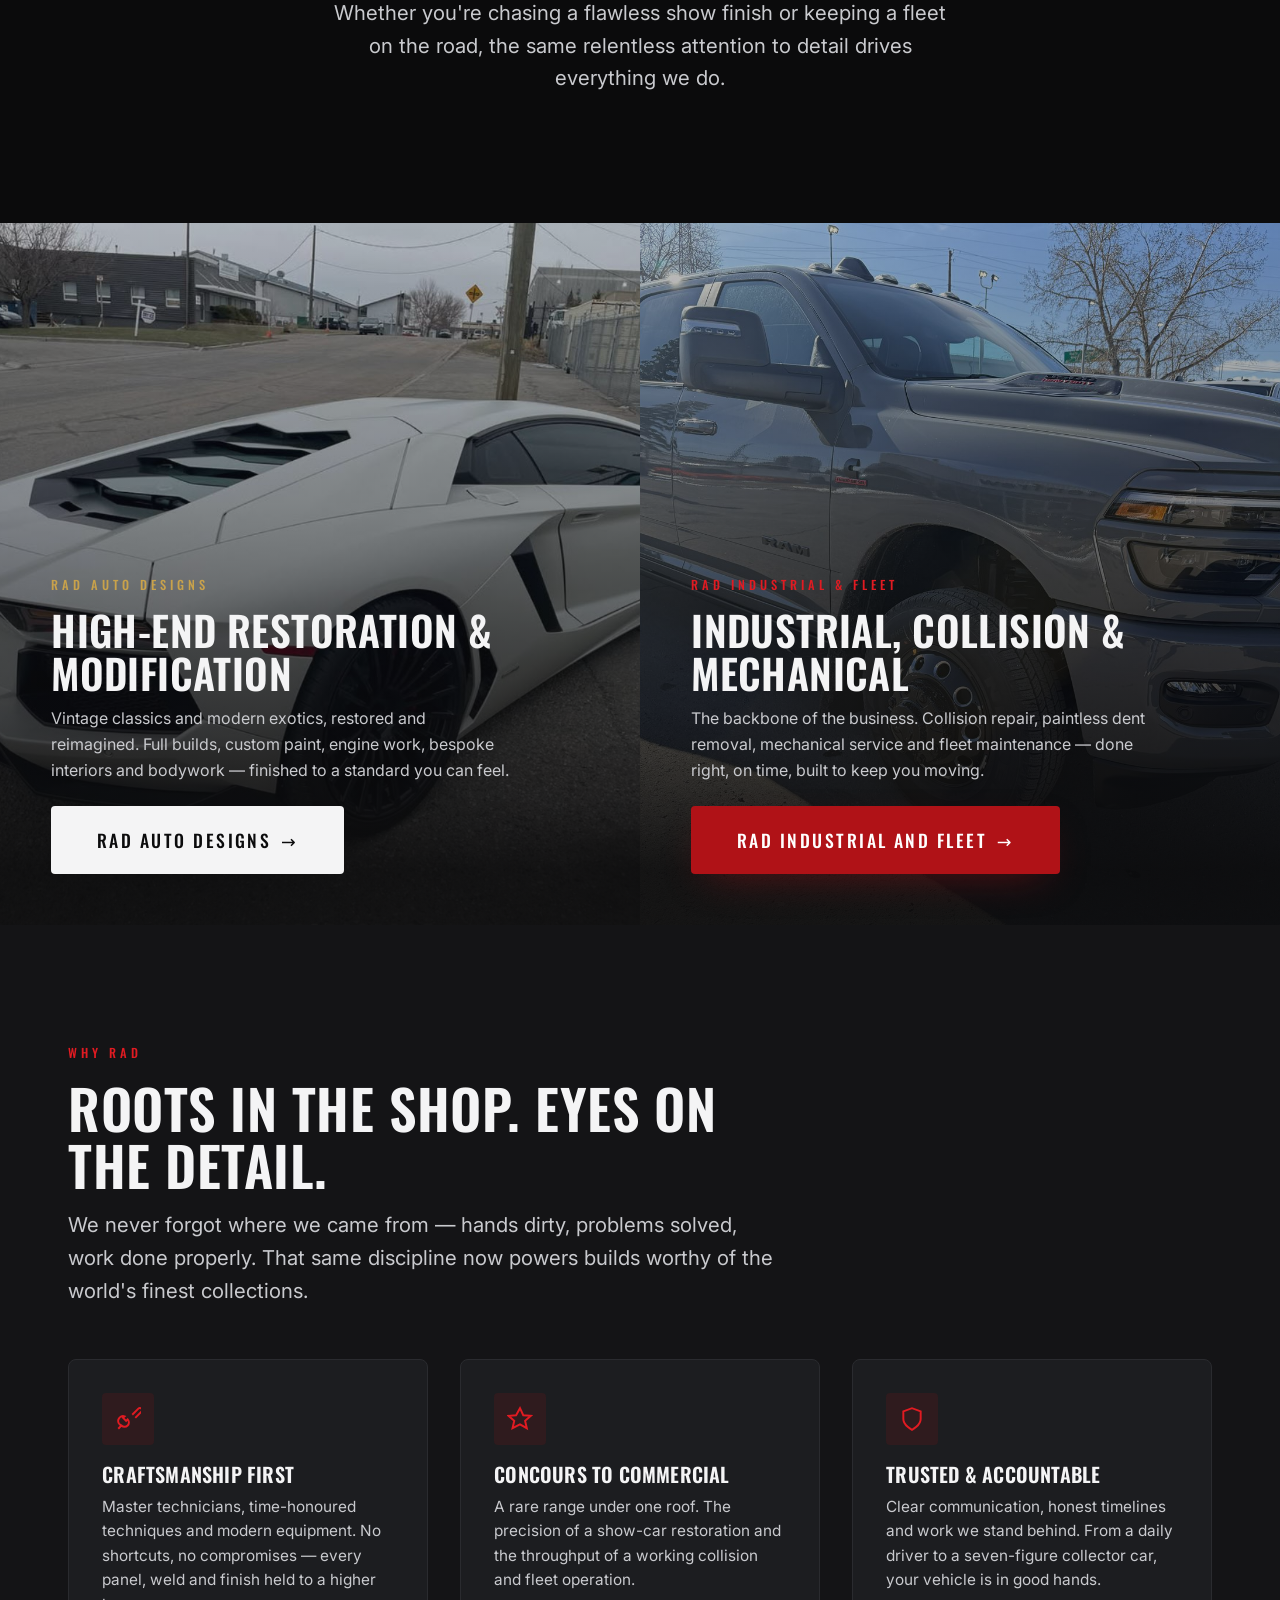
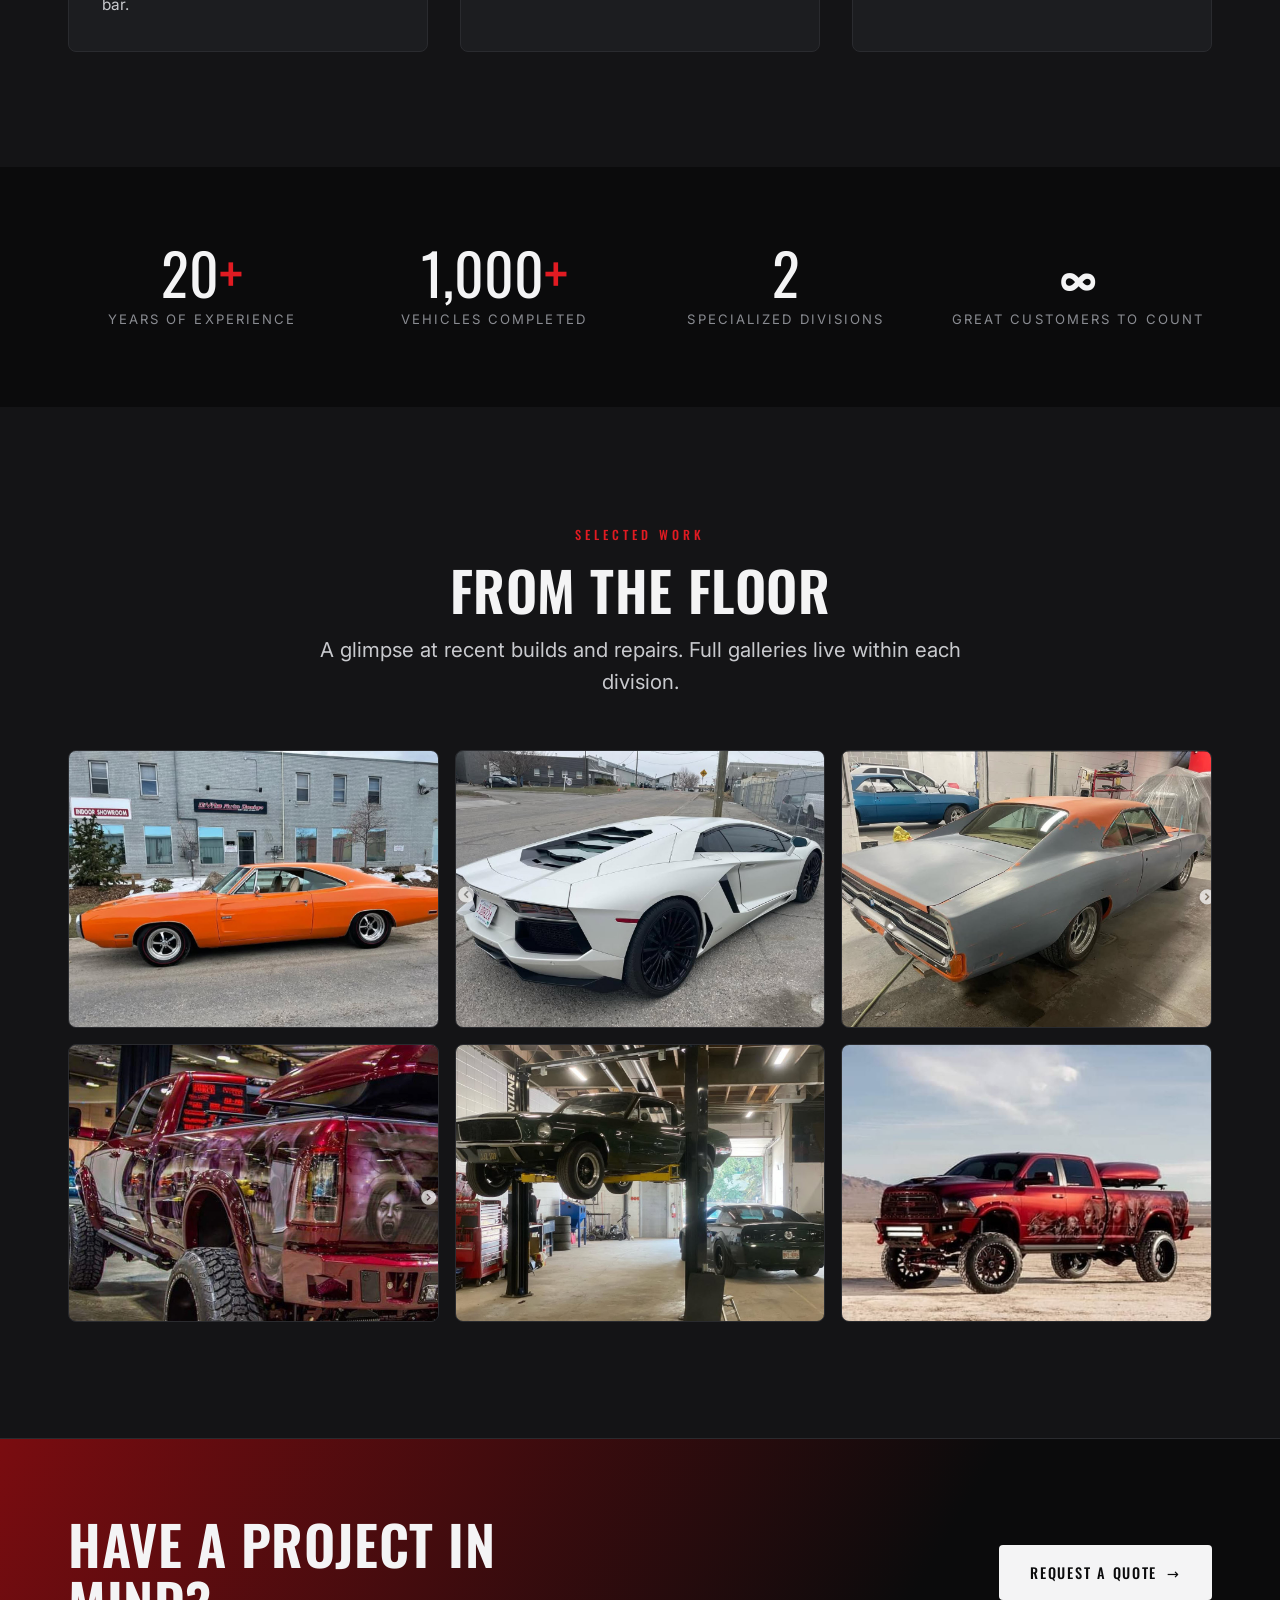
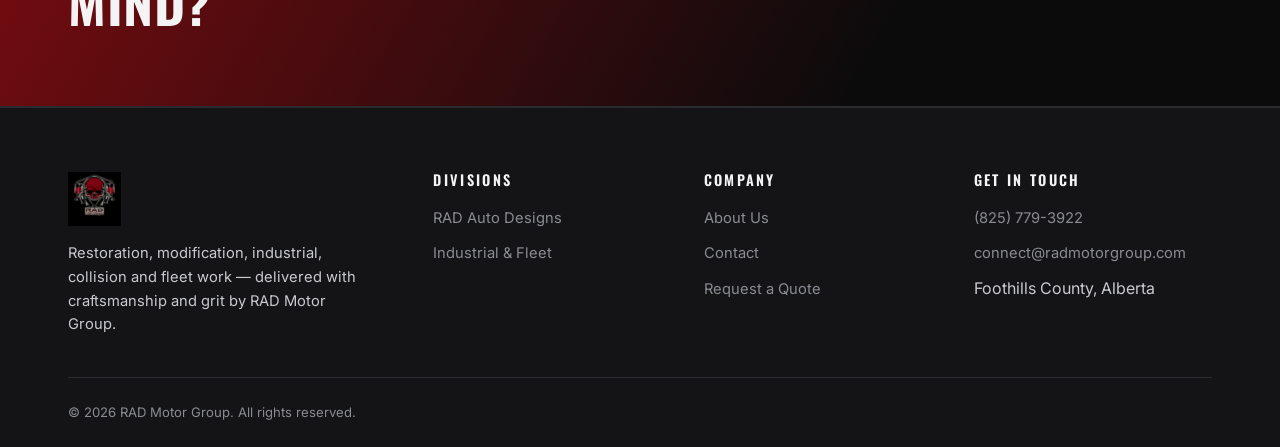
==== commit 76eb8a62: "Use transparent logo cutout in hero; black-bg logo stays in nav/footer Co-Authored-By: Claude Opus 4" ====
--- a/index.html
+++ b/index.html
@@ -34,7 +34,7 @@
   <section class="hero hero--logo">
     <div class="hero__bg"><img src="assets/img/sema-truck-desert.jpg" alt="Custom candy-red show truck built by RAD Motor Group" /></div>
     <div class="wrap hero__inner">
-      <img class="hero__logo" src="assets/img/rad-logo.png" alt="RAD Auto Designs" />
+      <img class="hero__logo" src="assets/img/rad-logo-hero.png" alt="RAD Auto Designs" />
       <span class="eyebrow reveal">Restoration · Modification · Industrial · Fleet</span>
       <h1 class="reveal" data-delay="1">Built From The <span class="accent">Ground Up.</span><br />Finished To Perfection.</h1>
       <p class="lead reveal" data-delay="2">From concours-grade restorations of vintage and exotic machines to heavy-duty industrial, collision and fleet work — RAD Motor Group brings craftsmanship, grit and obsession to every vehicle that rolls through our doors.</p>
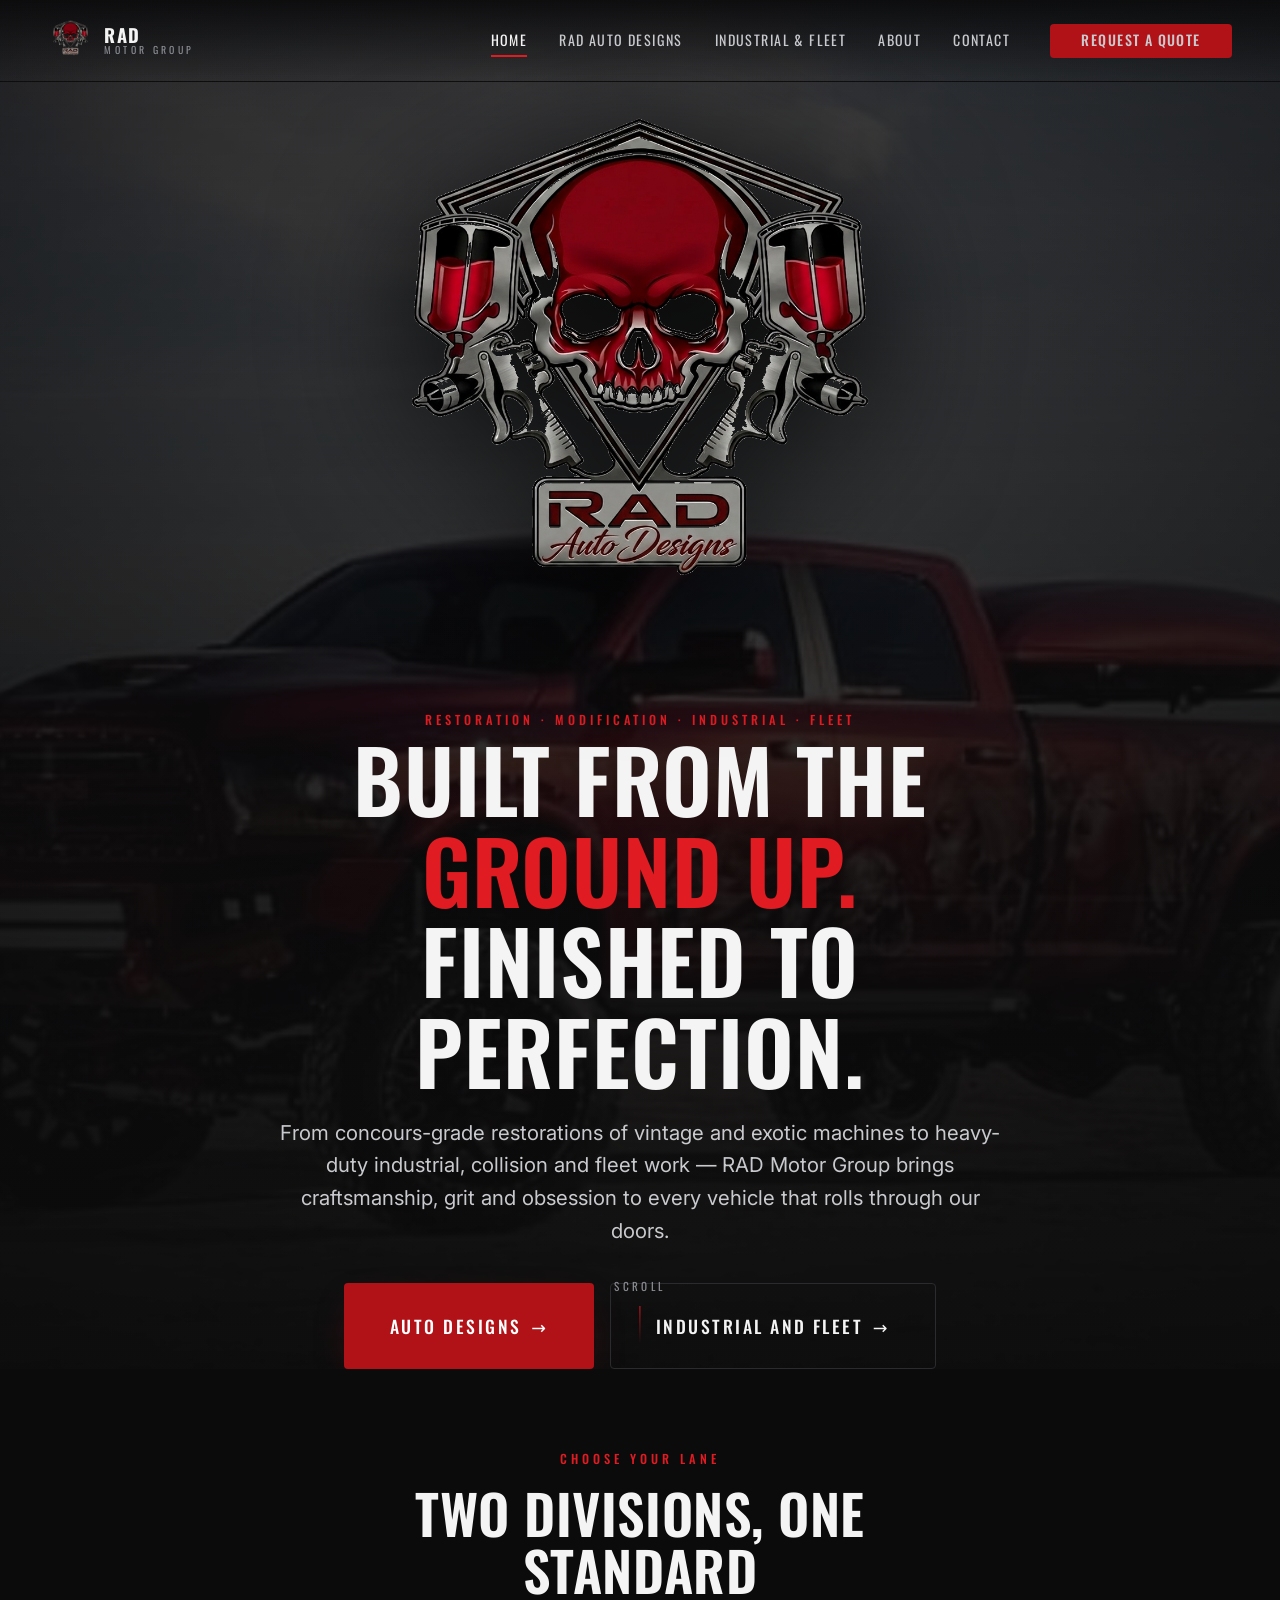
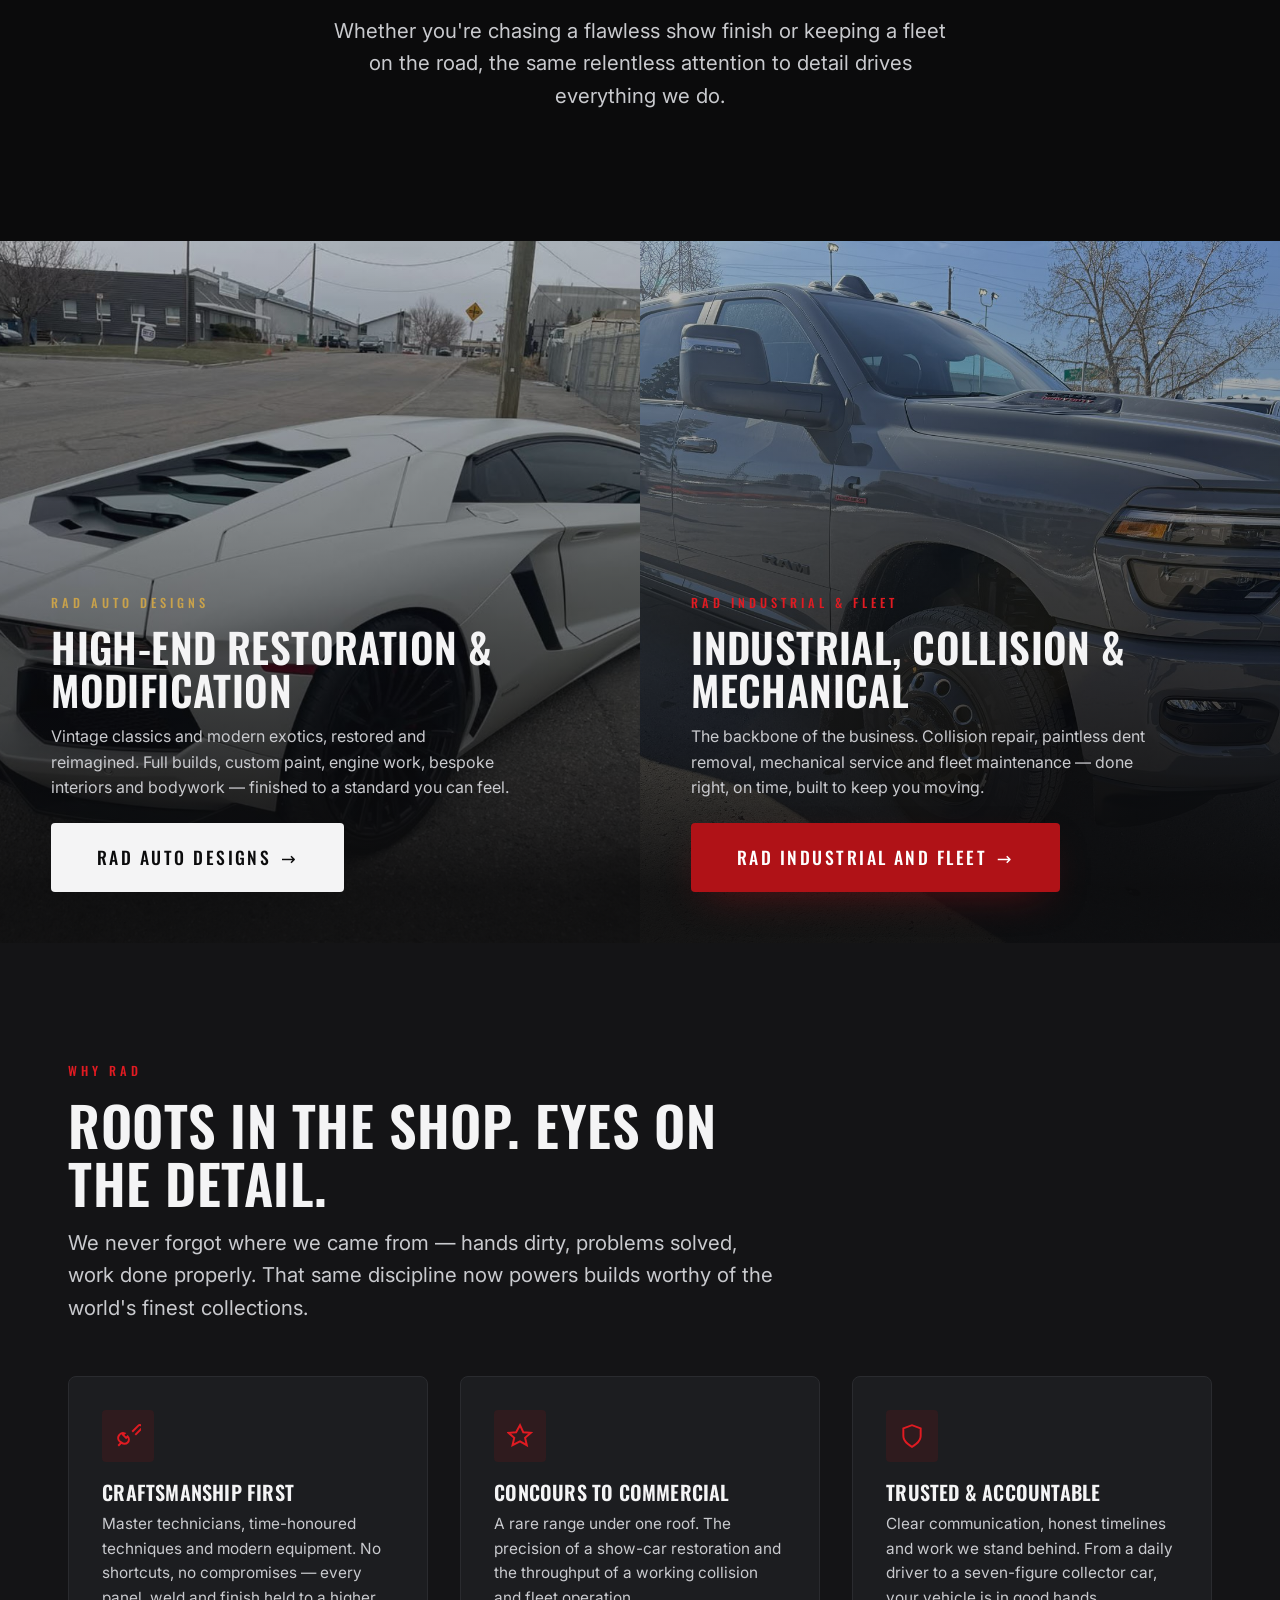
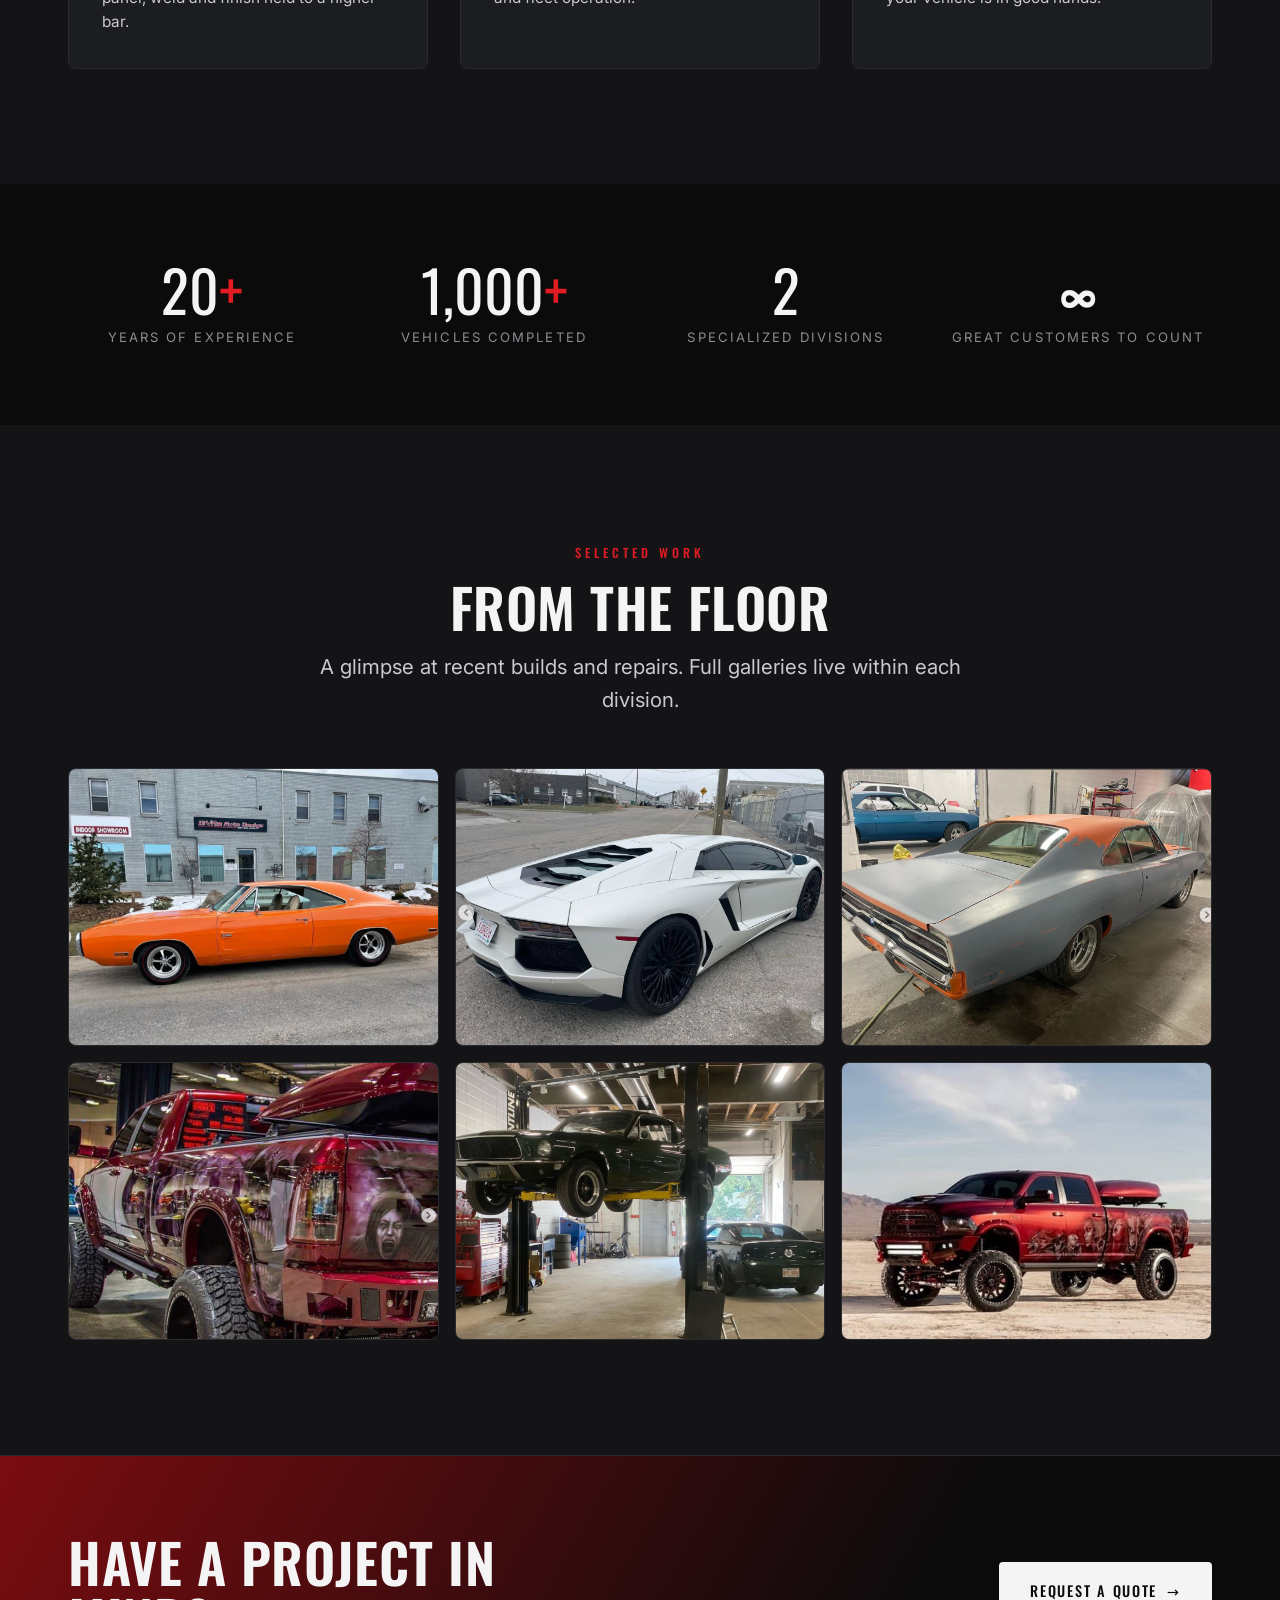
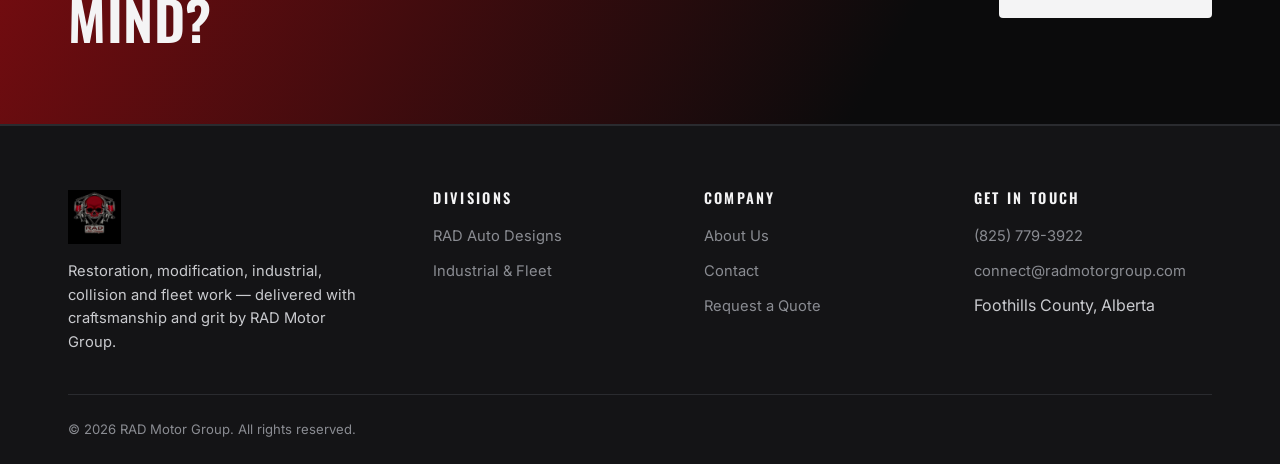
==== commit 59bf8b19: "Home: use skull logo in nav, drop 'RAD' from hero CTAs, taller hero buttons Co-Authored-By: Claude O" ====
--- a/index.html
+++ b/index.html
@@ -16,7 +16,7 @@
   <!-- NAV -->
   <header class="nav">
     <a href="index.html" class="nav__brand" aria-label="RAD Motor Group home">
-      <img src="assets/img/rad-logo.png" alt="RAD Motor Group" onerror="this.style.display='none'" />
+      <img src="assets/img/rad-logo-hero.png" alt="RAD Motor Group" onerror="this.style.display='none'" />
       <span class="nav__brand-text"><strong>RAD</strong><span>Motor Group</span></span>
     </a>
     <nav class="nav__links" aria-label="Primary">
@@ -39,8 +39,8 @@
       <h1 class="reveal" data-delay="1">Built From The <span class="accent">Ground Up.</span><br />Finished To Perfection.</h1>
       <p class="lead reveal" data-delay="2">From concours-grade restorations of vintage and exotic machines to heavy-duty industrial, collision and fleet work — RAD Motor Group brings craftsmanship, grit and obsession to every vehicle that rolls through our doors.</p>
       <div class="hero__actions reveal" data-delay="3">
-        <a href="designs.html" class="btn btn--primary btn--lg">RAD Auto Designs <span class="arrow">→</span></a>
-        <a href="fleet.html" class="btn btn--ghost btn--lg">RAD Industrial and Fleet <span class="arrow">→</span></a>
+        <a href="designs.html" class="btn btn--primary btn--lg">Auto Designs <span class="arrow">→</span></a>
+        <a href="fleet.html" class="btn btn--ghost btn--lg">Industrial and Fleet <span class="arrow">→</span></a>
       </div>
     </div>
     <div class="hero__scroll">Scroll</div>
--- a/assets/css/style.css
+++ b/assets/css/style.css
@@ -127,6 +127,7 @@
 .btn .arrow { transition: transform var(--t-fast) var(--ease); }
 .btn:hover .arrow { transform: translateX(4px); }
 .btn--lg { padding: 1.2rem 2.8rem; font-size: 1.1rem; letter-spacing: 0.14em; border-radius: var(--radius); }
+.hero__actions .btn--lg { padding-top: 1.75rem; padding-bottom: 1.75rem; }
 @media (max-width: 620px) { .btn--lg { width: 100%; justify-content: center; } }
 
 /* ---------- Navigation ---------- */
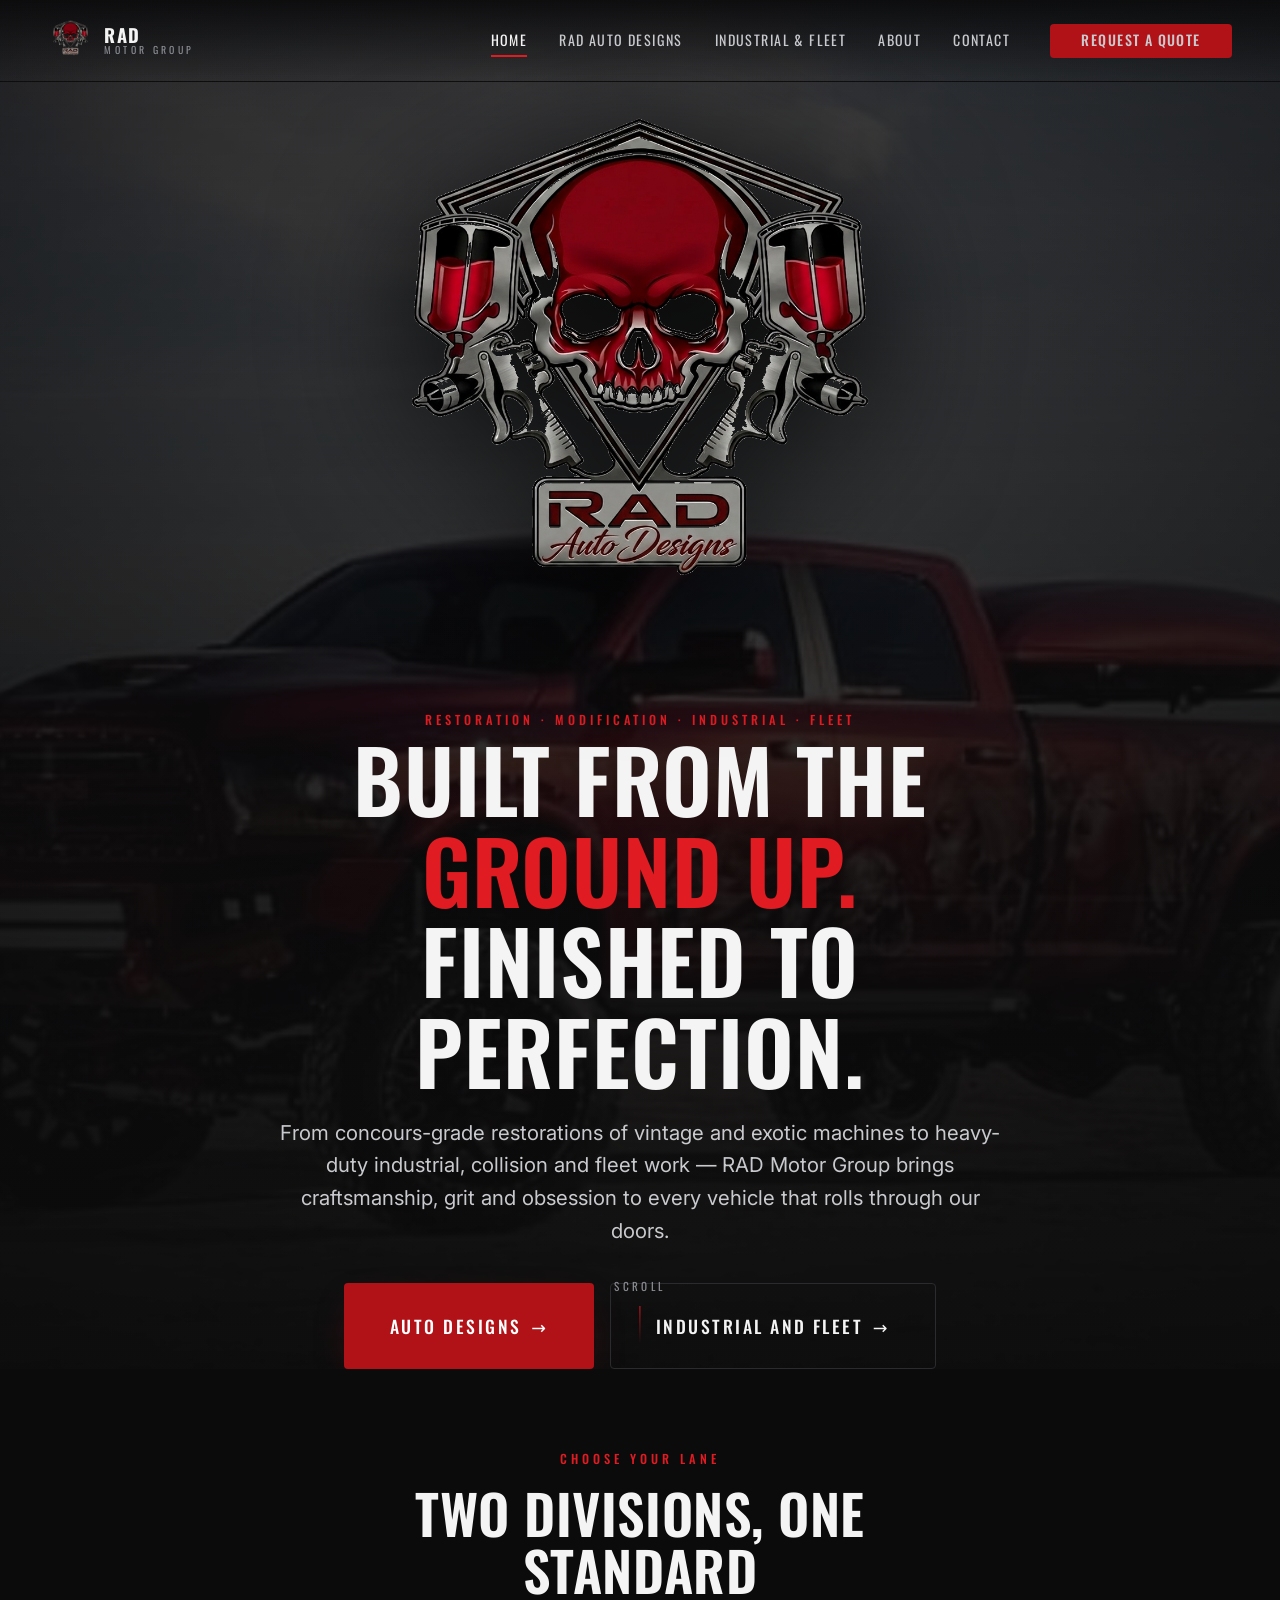
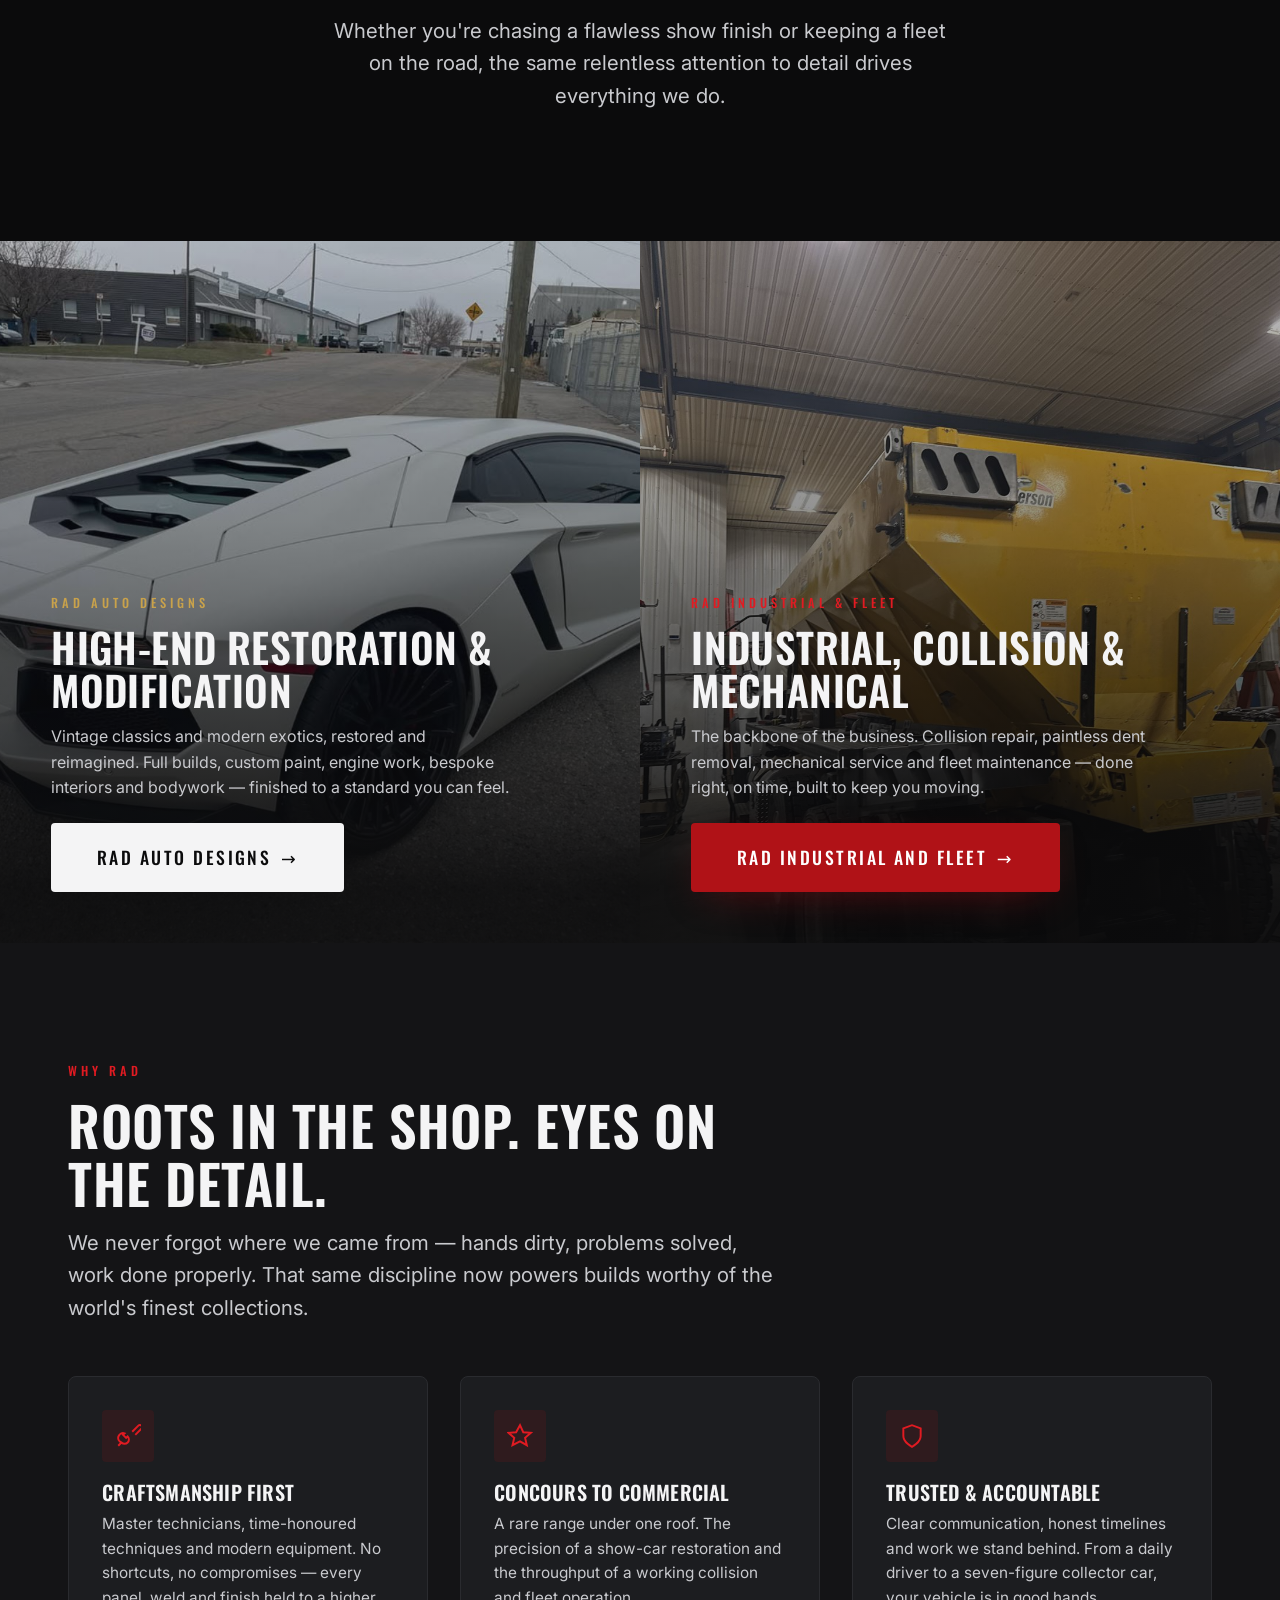
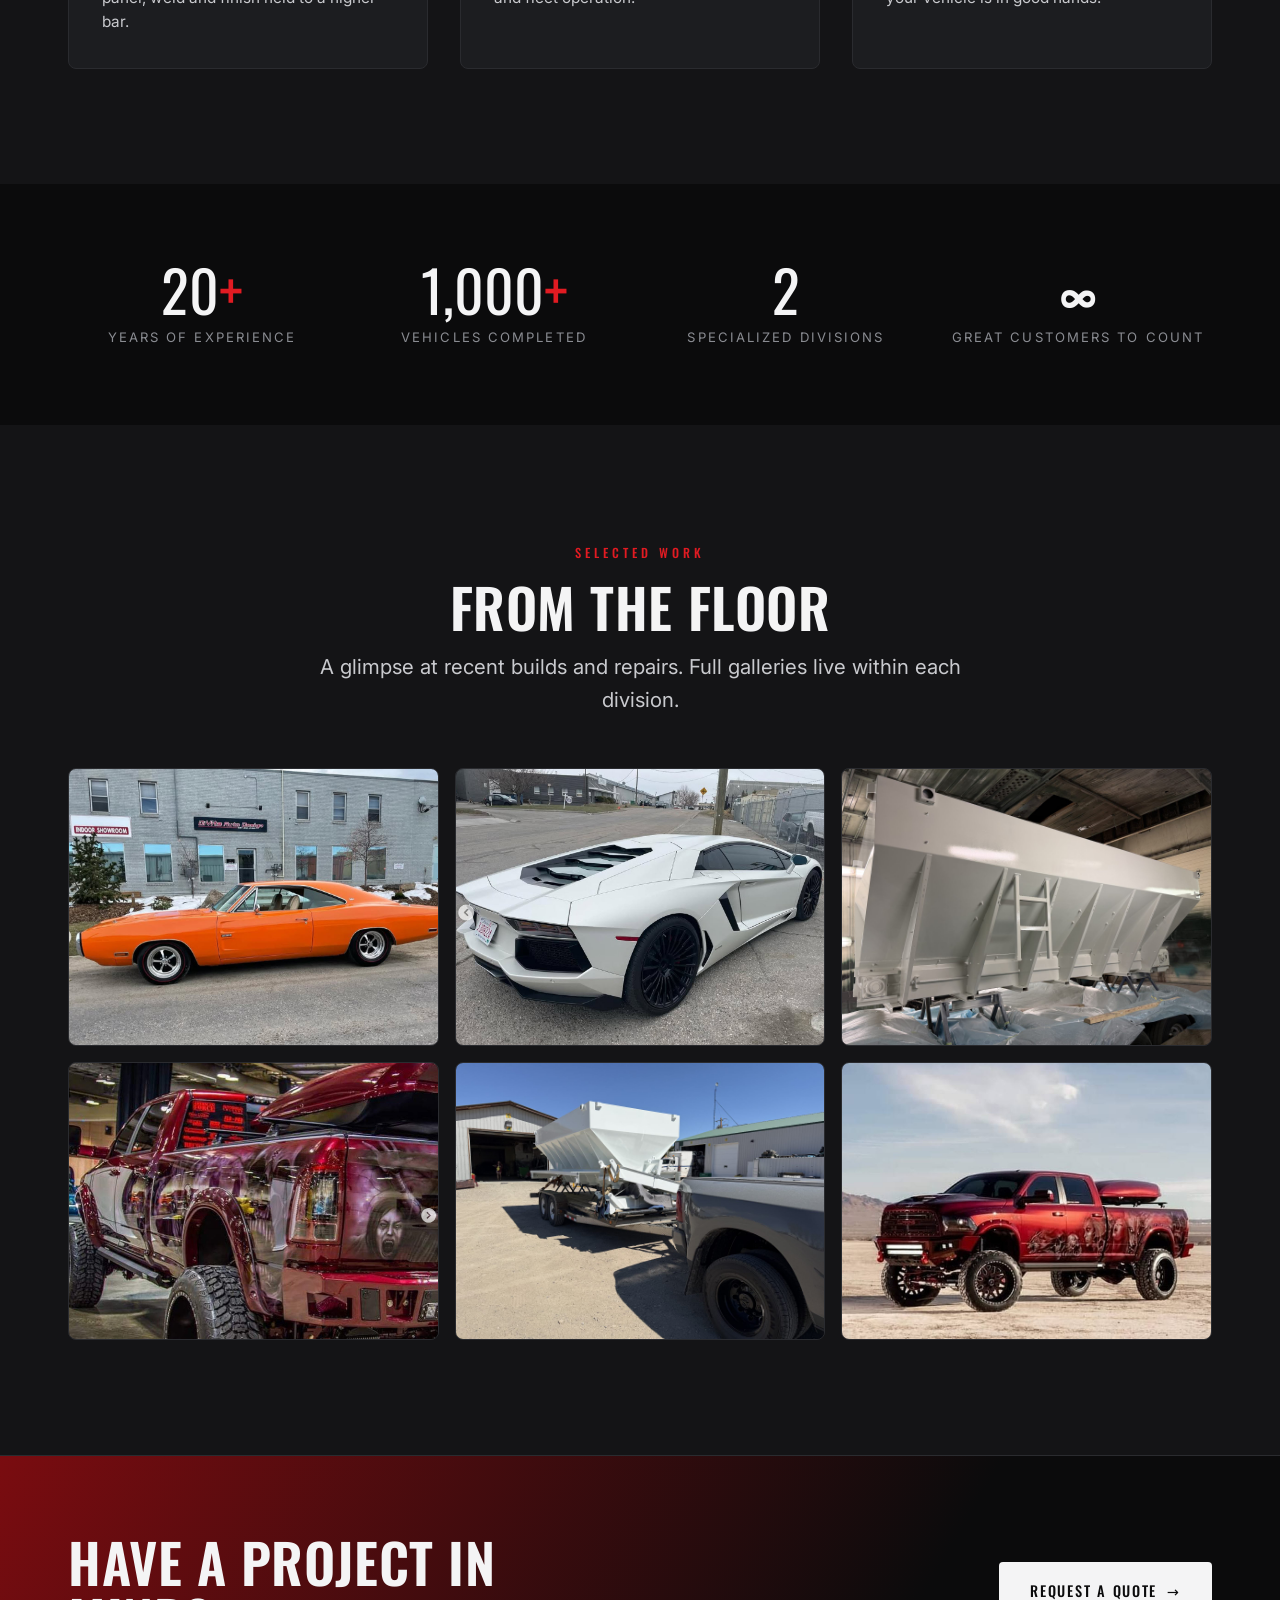
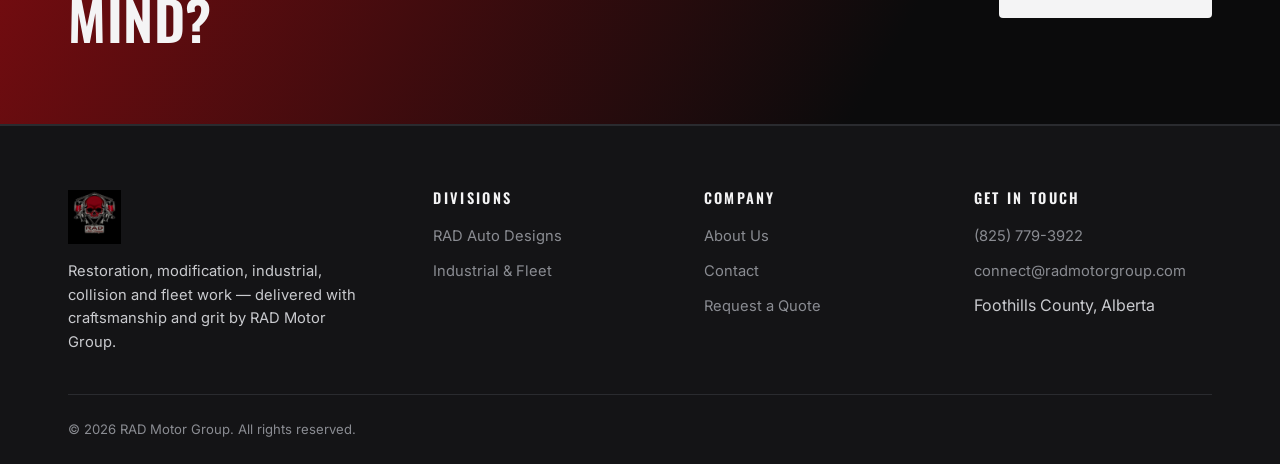
==== commit e7b63827: "Replace Industrial & Fleet imagery with sander/spreader build photos Swaps the placeholder auto phot" ====
--- a/index.html
+++ b/index.html
@@ -66,7 +66,7 @@
       </div>
     </a>
     <a class="division division--fleet" href="fleet.html">
-      <div class="division__bg"><img src="assets/img/ram-dually.jpg" alt="RAM 3500 dually fleet truck serviced by RAD Industrial &amp; Fleet" /></div>
+      <div class="division__bg"><img src="assets/img/spreader-yellow.jpg" alt="Yellow sander/spreader unit built by RAD Industrial &amp; Fleet" /></div>
       <div class="division__content">
         <span class="eyebrow">RAD Industrial &amp; Fleet</span>
         <h3>Industrial, Collision &amp; Mechanical</h3>
@@ -133,9 +133,9 @@
       <div class="gallery">
         <figure class="gallery__item reveal"><img src="assets/img/charger-orange-side.jpg" alt="Restored orange Dodge Charger" /><figcaption>Vintage Restoration — RAD Auto Designs</figcaption></figure>
         <figure class="gallery__item reveal" data-delay="1"><img src="assets/img/lambo-white.jpg" alt="White Lamborghini Aventador" /><figcaption>Exotic Refinish — RAD Auto Designs</figcaption></figure>
-        <figure class="gallery__item reveal" data-delay="2"><img src="assets/img/charger-primer.jpg" alt="Dodge Charger in primer during bodywork" /><figcaption>Bodywork &amp; Repair — Industrial &amp; Fleet</figcaption></figure>
+        <figure class="gallery__item reveal" data-delay="2"><img src="assets/img/spreader-primer.jpg" alt="Sander/spreader body in primer during fabrication" /><figcaption>Fabrication &amp; Build — Industrial &amp; Fleet</figcaption></figure>
         <figure class="gallery__item reveal"><img src="assets/img/sema-truck-show.jpg" alt="Custom airbrushed show truck at SEMA" /><figcaption>Custom Paint — RAD Auto Designs</figcaption></figure>
-        <figure class="gallery__item reveal" data-delay="1"><img src="assets/img/mustang-lift.jpg" alt="Classic Mustang on the shop lift" /><figcaption>Mechanical Service — Industrial &amp; Fleet</figcaption></figure>
+        <figure class="gallery__item reveal" data-delay="1"><img src="assets/img/spreader-white.jpg" alt="Finished white spreader unit ready for delivery" /><figcaption>Sander/Spreader Build — Industrial &amp; Fleet</figcaption></figure>
         <figure class="gallery__item reveal" data-delay="2"><img src="assets/img/sema-truck-desert.jpg" alt="Lifted candy-red custom Ram truck" /><figcaption>Full Custom Build — RAD Auto Designs</figcaption></figure>
       </div>
     </div>
